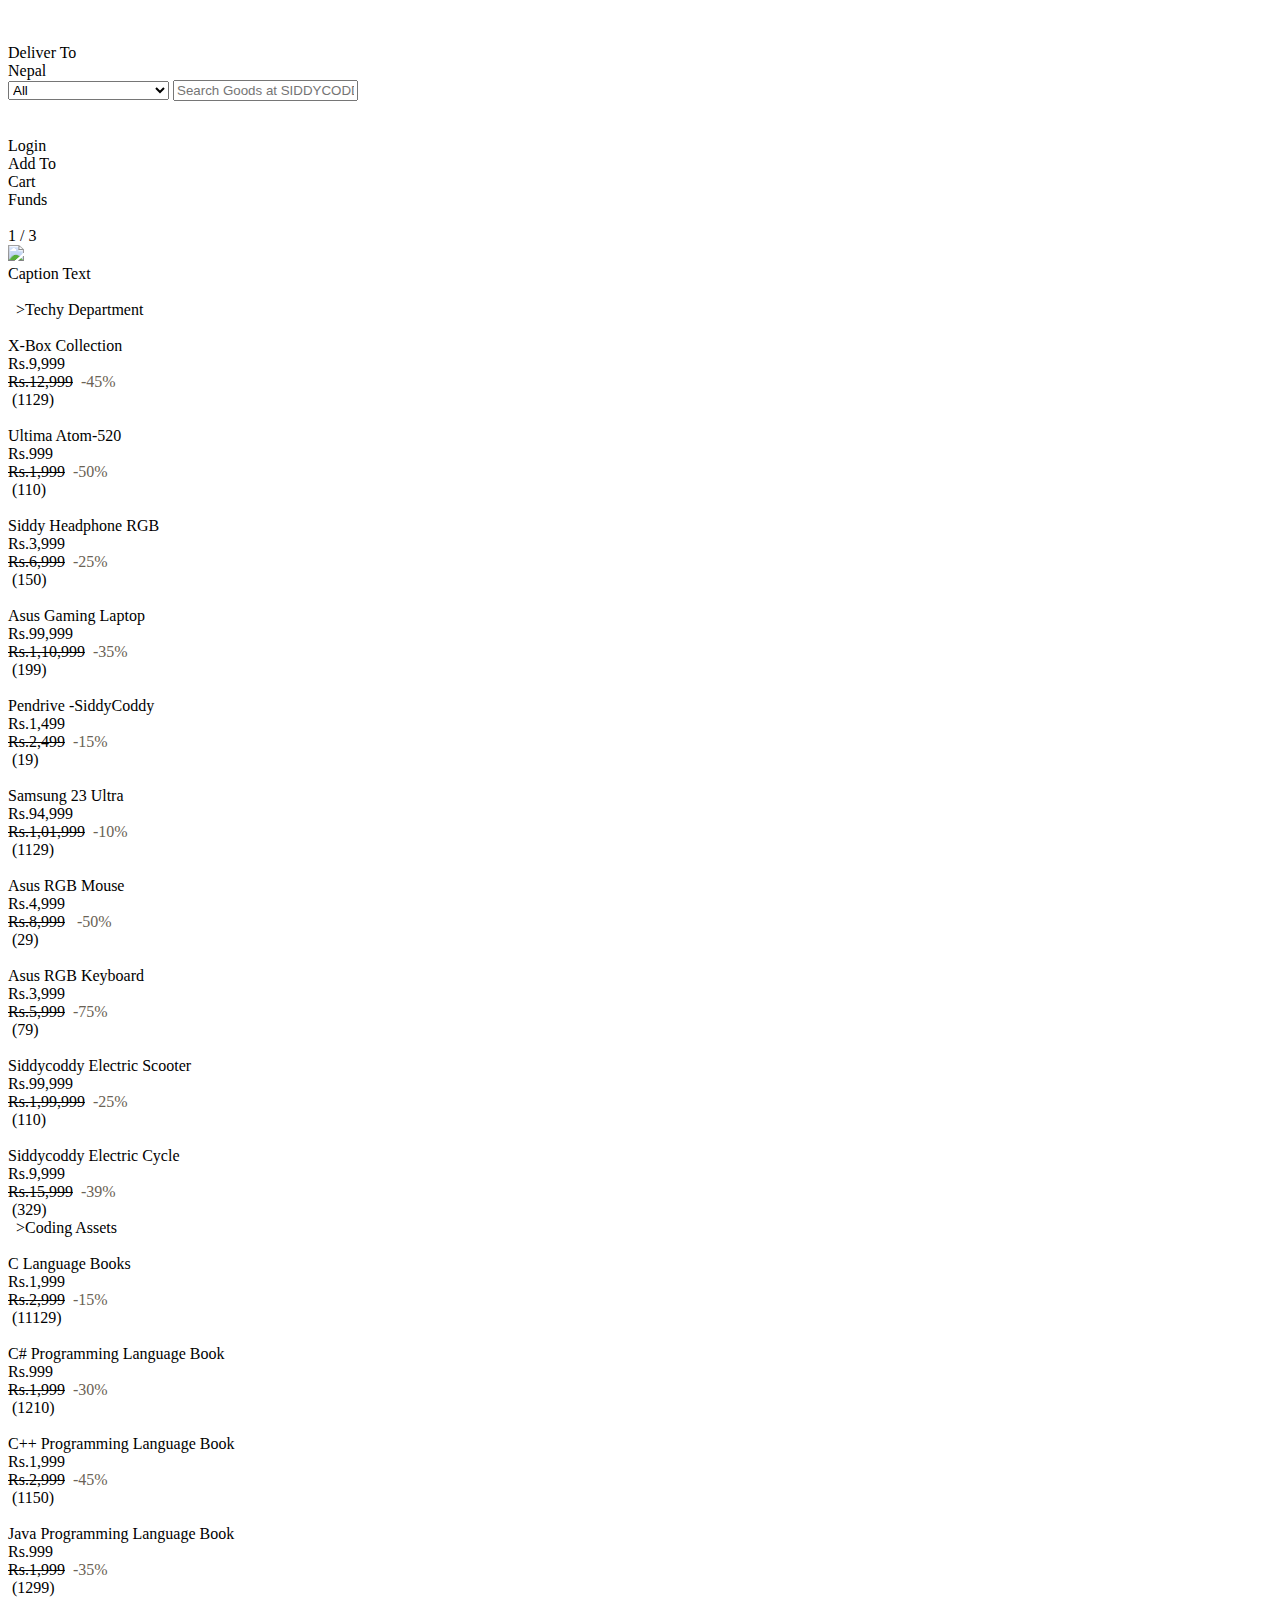
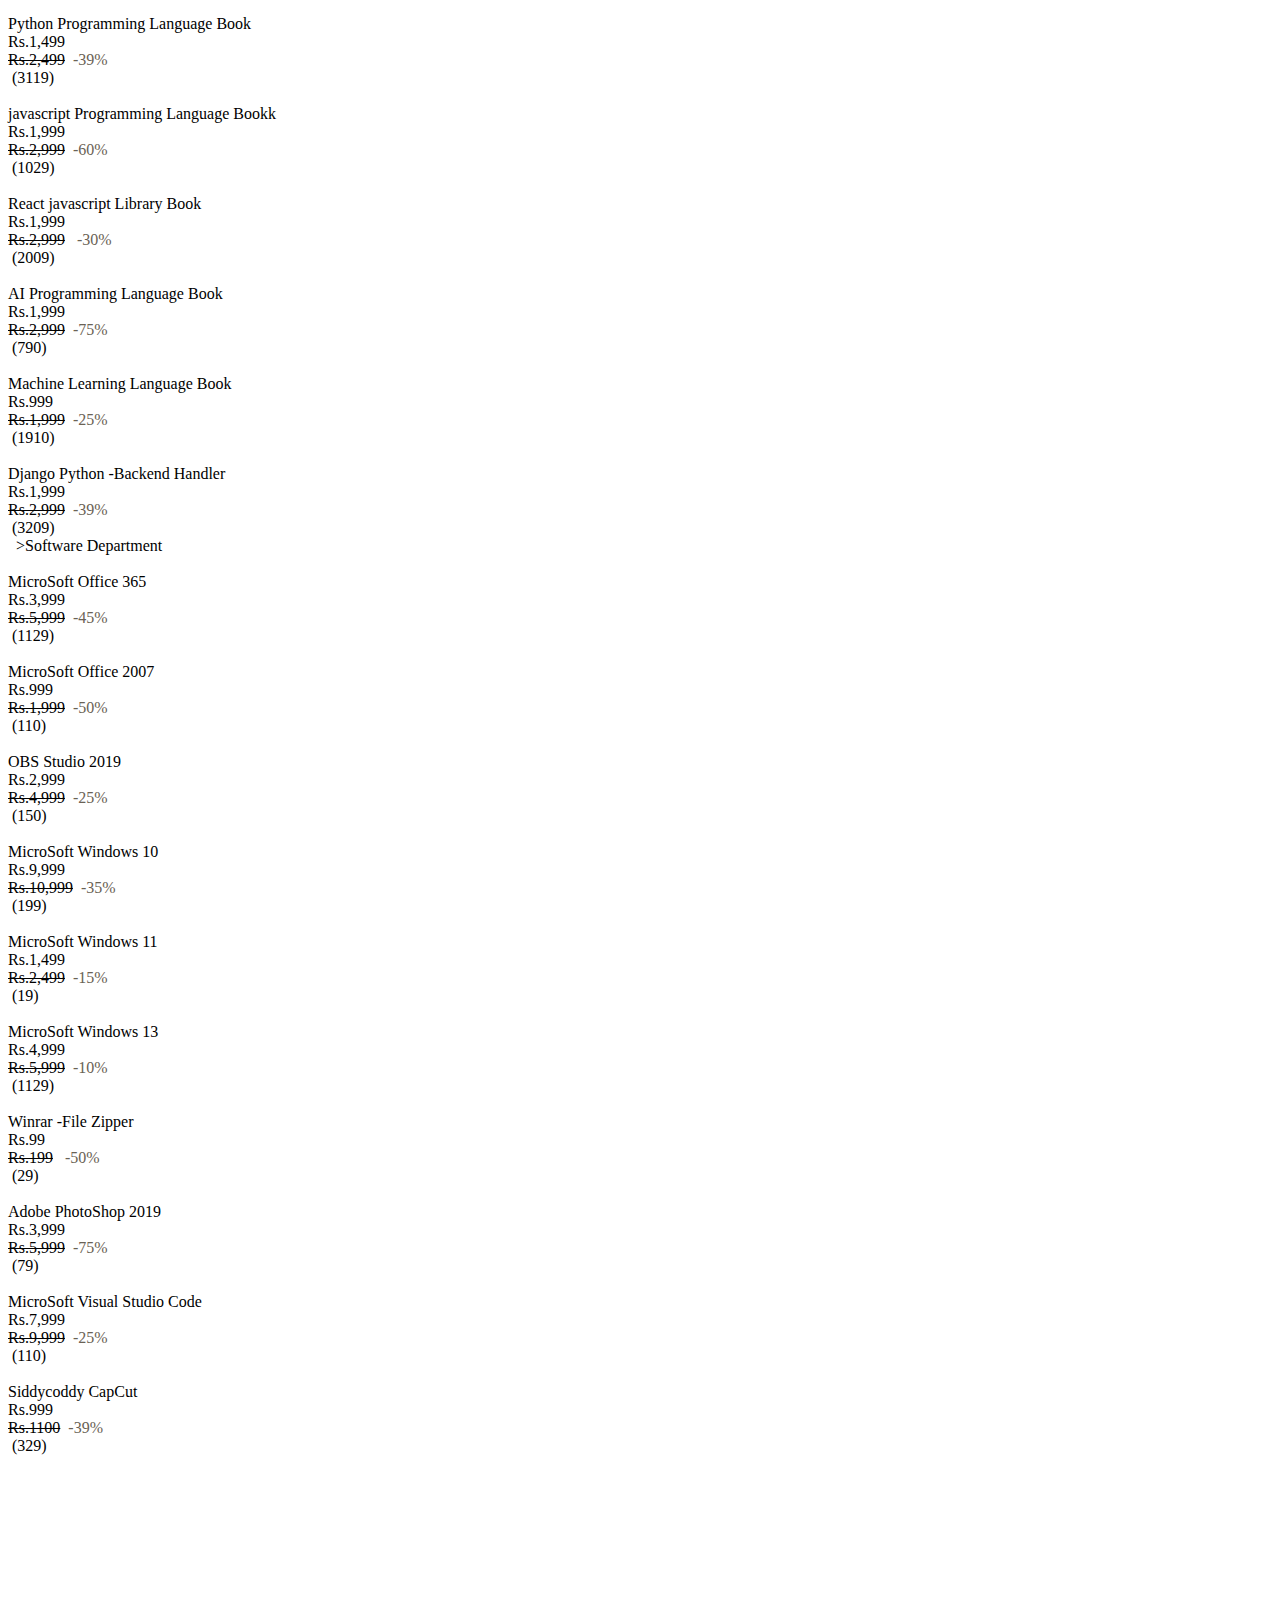
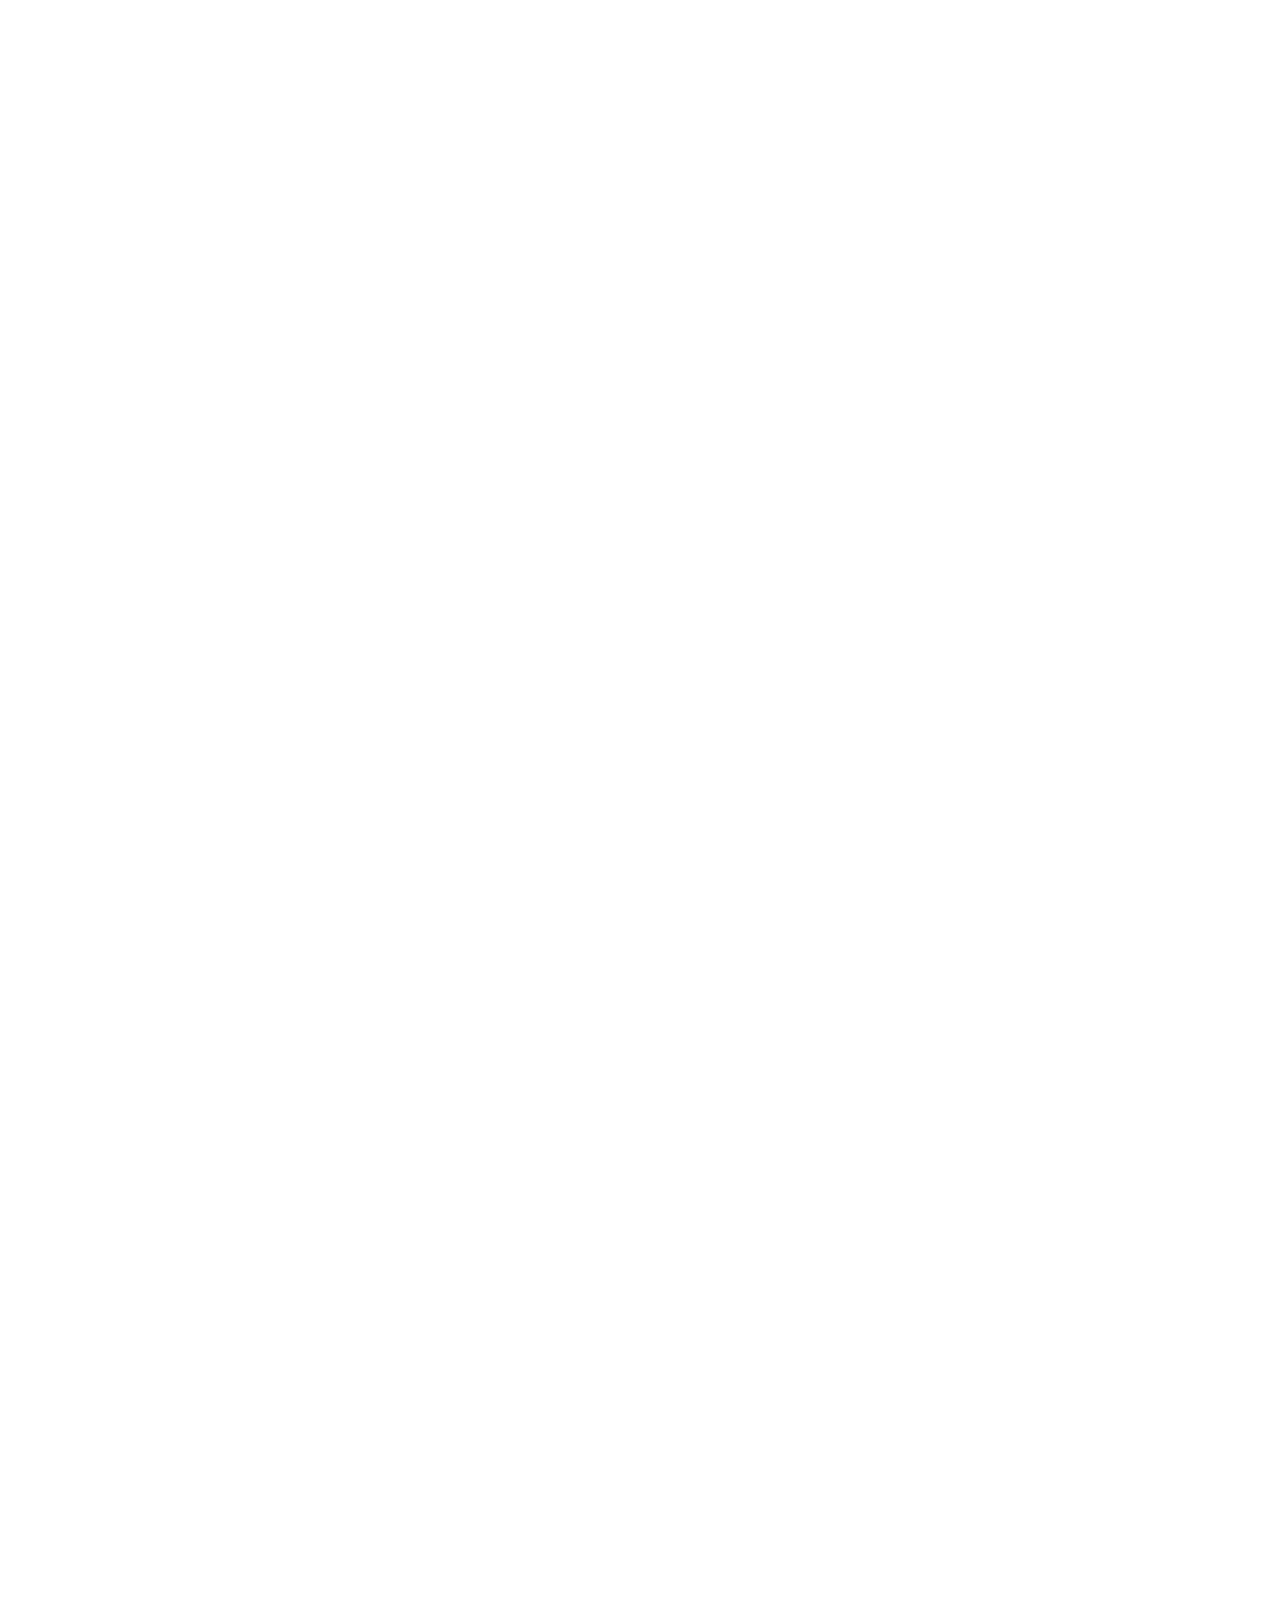
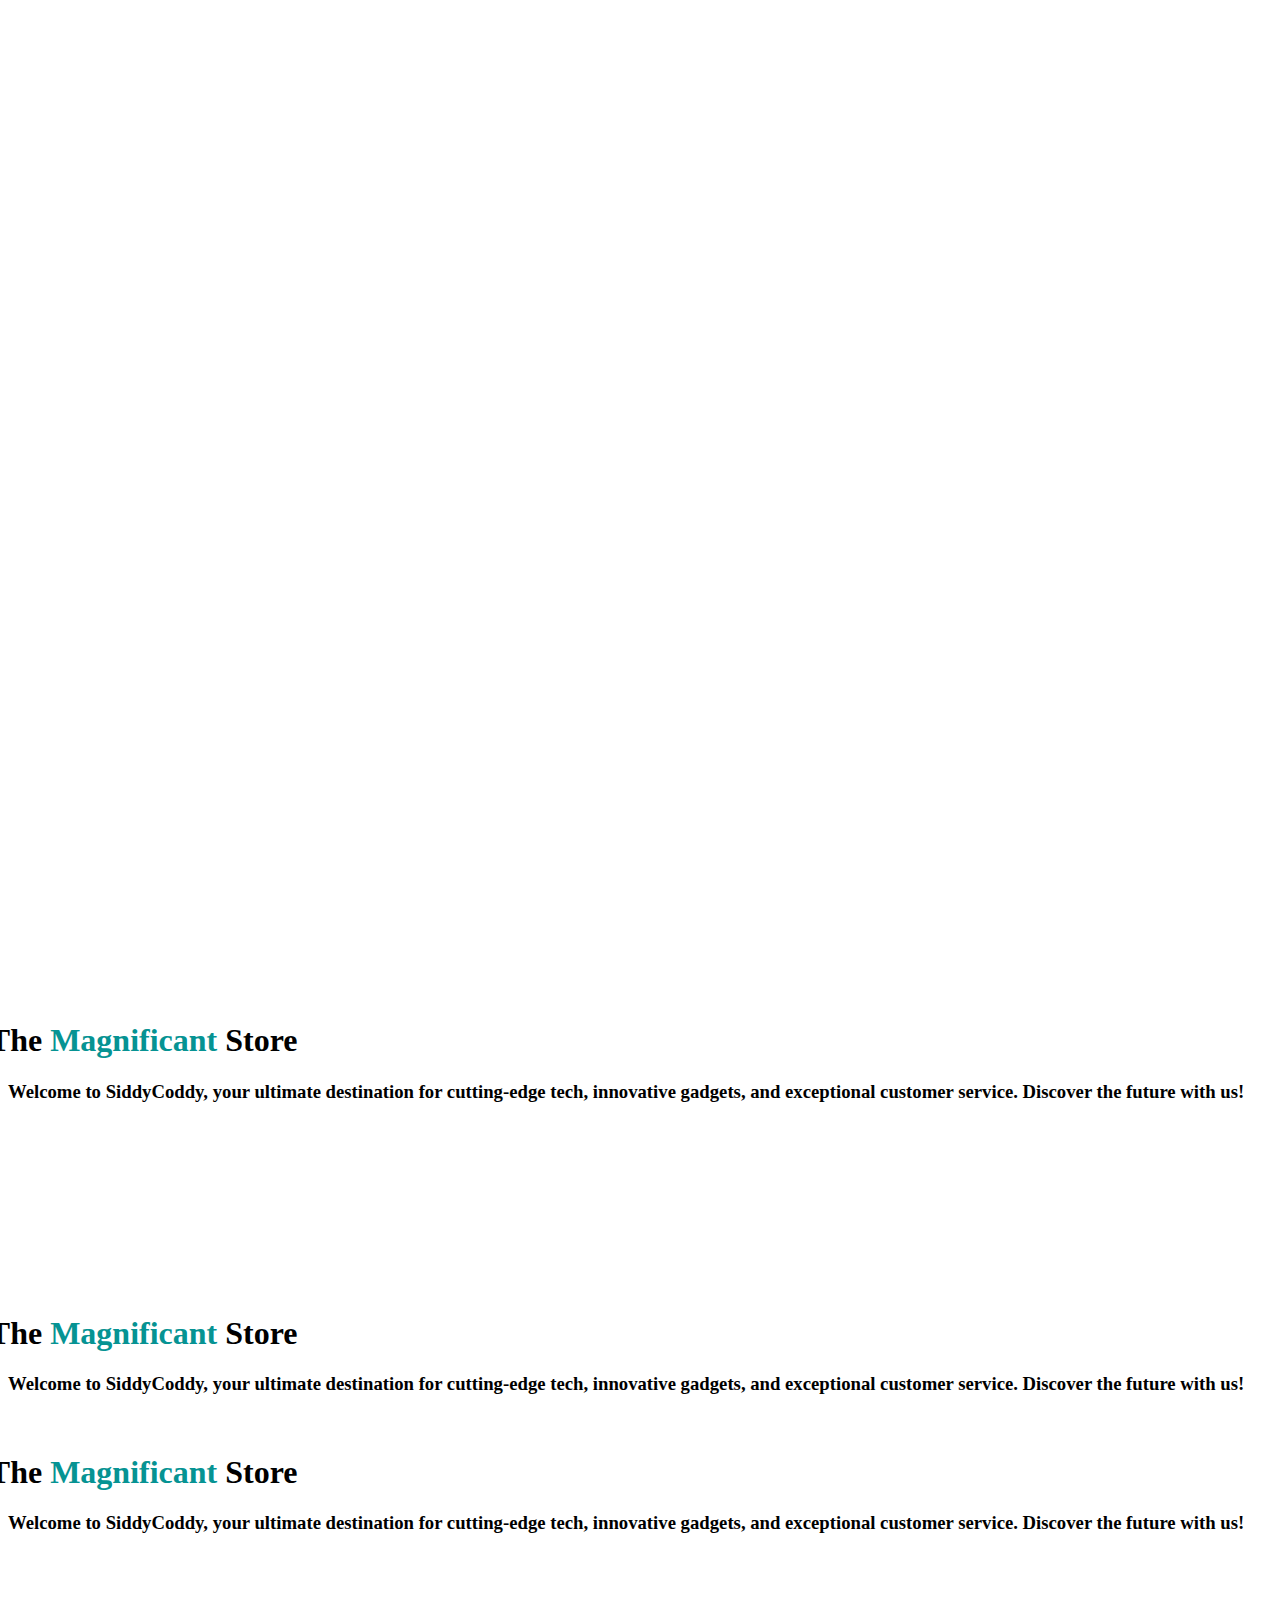
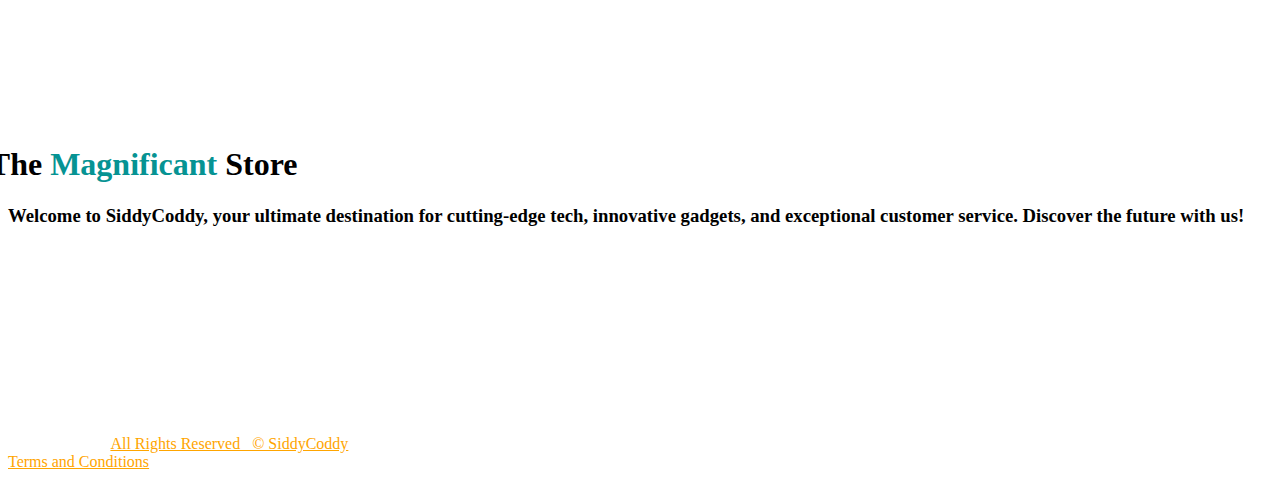
==== index.html @ 3bd6585f "Add files via upload" ====
<!DOCTYPE html>
<html lang="en">

<head>
    <meta charset="UTF-8">
    <meta name="viewport" content="width=device-width, initial-scale=1.0">
    <title>SiddyCoddy</title>
    <link rel="stylesheet" href="scripts/index.css">
    <link rel="stylesheet" href="scripts/utills.css">
    <link rel="stylesheet" href="scripts/index-resp.css">
    <link rel="stylesheet" href="scripts/slider.css">
</head>

<body>
    <header>
        <div class="right-header flex-box-row">
            <div class="logo"><img src="assets/logo-text-no-bg-cropped.png" alt width="160vw"></div>
            <div class="deliver-section flex-box-row">
                <div class="location-symbol ">
                    <img src="assets/location.png" alt width="35vw">
                </div>
                <div class="location-text flex-box-column">
                    <li>Deliver To</li>
                    <li>Nepal</li>
                </div>
            </div>
            <label for="search-for-goods flex-box">
                <select name="Techs" id="Techs">
                    <option value="All" class="first-option">All</option>
                    <option value="Smartphone">Smartphone</option>
                    <option value="Tablet">Tablet</option>
                    <option value="Ultrabook">Ultrabook</option>
                    <option value="Smartwatch">Smartwatch</option>
                    <option value="VR Headset">VR Headset</option>
                    <option value="Drone">Drone</option>
                    <option value="3D Printer">3D Printer</option>
                    <option value="Smart Speaker">Smart Speaker</option>
                    <option value="Gaming Console">Gaming Console</option>
                    <option value="Electric Scooter">Electric
                        Scooter</option>
                    <option value="Smart Glasses">Smart Glasses</option>
                    <option value="Fitness Tracker">Fitness Tracker</option>
                    <option value="E-Reader">E-Reader</option>
                    <option value="Wireless Earbuds">Wireless
                        Earbuds</option>
                    <option value="Home Security Camera">Home Security
                        Camera</option>
                    <option value="Smart Thermostat">Smart
                        Thermostat</option>
                    <option value="Bluetooth Tracker">Bluetooth
                        Tracker</option>
                    <option value="Portable Projector">Portable
                        Projector</option>
                    <option value="Robotic Vacuum">Robotic Vacuum</option>
                    <option value="Smart Light Bulb">Smart Light
                        Bulb</option>
                    <option value="Smartphone">Smartphone</option>
                    <option value="Tablet">Tablet</option>
                    <option value="Ultrabook">Ultrabook</option>
                    <option value="Smartwatch">Smartwatch</option>
                    <option value="VR Headset">VR Headset</option>
                    <option value="Drone">Drone</option>
                    <option value="3D Printer">3D Printer</option>
                    <option value="Smart Speaker">Smart Speaker</option>
                    <option value="Gaming Console">Gaming Console</option>
                    <option value="Electric Scooter">Electric
                        Scooter</option>
                    <option value="Smart Glasses">Smart Glasses</option>
                    <option value="Fitness Tracker">Fitness Tracker</option>
                    <option value="E-Reader">E-Reader</option>
                    <option value="Wireless Earbuds">Wireless
                        Earbuds</option>
                    <option value="Home Security Camera">Home Security
                        Camera</option>
                    <option value="Smart Thermostat">Smart
                        Thermostat</option>
                    <option value="Bluetooth Tracker">Bluetooth
                        Tracker</option>
                    <option value="Portable Projector">Portable
                        Projector</option>
                    <option value="Robotic Vacuum">Robotic Vacuum</option>
                    <option value="Smart Light Bulb">Smart Light
                        Bulb</option>
                    <option value="Smartphone">Smartphone</option>
                    <option value="Tablet">Tablet</option>
                    <option value="Ultrabook">Ultrabook</option>
                    <option value="Smartwatch">Smartwatch</option>
                    <option value="VR Headset">VR Headset</option>
                    <option value="Drone">Drone</option>
                    <option value="3D Printer">3D Printer</option>
                    <option value="Smart Speaker">Smart Speaker</option>
                    <option value="Gaming Console">Gaming Console</option>
                    <option value="Electric Scooter">Electric
                        Scooter</option>
                    <option value="Smart Glasses">Smart Glasses</option>
                    <option value="Fitness Tracker">Fitness Tracker</option>
                    <option value="E-Reader">E-Reader</option>
                    <option value="Wireless Earbuds">Wireless
                        Earbuds</option>
                    <option value="Home Security Camera">Home Security
                        Camera</option>
                    <option value="Smart Thermostat">Smart
                        Thermostat</option>
                    <option value="Bluetooth Tracker">Bluetooth
                        Tracker</option>
                    <option value="Portable Projector">Portable
                        Projector</option>
                    <option value="Robotic Vacuum">Robotic Vacuum</option>
                    <option value="Smart Light Bulb">Smart Light
                        Bulb</option>
                    <option value="Smartphone">Smartphone</option>
                    <option value="Tablet">Tablet</option>
                    <option value="Ultrabook">Ultrabook</option>
                    <option value="Smartwatch">Smartwatch</option>
                    <option value="VR Headset">VR Headset</option>
                    <option value="Drone">Drone</option>
                    <option value="3D Printer">3D Printer</option>
                    <option value="Smart Speaker">Smart Speaker</option>
                    <option value="Gaming Console">Gaming Console</option>
                    <option value="Electric Scooter">Electric
                        Scooter</option>
                    <option value="Smart Glasses">Smart Glasses</option>
                    <option value="Fitness Tracker">Fitness Tracker</option>
                    <option value="E-Reader">E-Reader</option>
                    <option value="Wireless Earbuds">Wireless
                        Earbuds</option>
                    <option value="Home Security Camera">Home Security
                        Camera</option>
                    <option value="Smart Thermostat">Smart
                        Thermostat</option>
                    <option value="Bluetooth Tracker">Bluetooth
                        Tracker</option>
                    <option value="Portable Projector">Portable
                        Projector</option>
                    <option value="Robotic Vacuum">Robotic Vacuum</option>
                    <option value="Smart Light Bulb">Smart Light
                        Bulb</option>
                </select>
                <input type="text" id="search-for-goods" name="search-for-goods"
                    placeholder="Search Goods at SIDDYCODDY">
            </label>
            <div class="search-engine-img-1">
                <img src="assets/lens.png" alt width="21.5vw">
            </div>
            <div class="search-engine-img-2">
                <img src="assets/search.png" alt width="30vw">
            </div>

        </div>
        <div class="left-header">
            <li class="flex-box-row" style="gap: 10px; margin-right: 1vw;"><img src="assets/user.png" alt
                    width="35vw">Login</li>
            <li class="flex-box-row" style="gap: 10px;"><img src="assets/carts.png" alt width="35vw">Add To <br>Cart
            </li>
            <li class="flex-box-row" style="gap: 10px; margin-right: 1vw; align-items: center;"><img
                    src="assets/funds.png" alt width="35vw">Funds</li>
        </div>
    </header>
    <nav>
        <div class="logo"><img src="assets/logo-no-bg.png" alt width="45vw"></div>
    </nav>
    <main>

        <div class="slideshow-container">

            <div class="mySlides fade">
                <div class="numbertext">1 / 3</div>
                <img src="assets/1st slides.gif" style="width:100%">
                <div class="text">Caption Text</div>
            </div>

            <div class="mySlides fade">
                <div class="numbertext">2 / 3</div>
                <img src="assets/2nd slides.gif" style="width:100%">
                <div class="text">Caption Two</div>
            </div>

            <div class="mySlides fade">
                <div class="numbertext">3 / 3</div>
                <img src="assets/3rd slides.gif" style="width:100%">
                <div class="text">Caption Three</div>
            </div>

        </div>
        <br>

        <div style="text-align:center">
            <span class="dot"></span>
            <span class="dot"></span>
            <span class="dot"></span>
        </div>
        <script>
            let slideIndex = 0;
            showSlides();

            function showSlides() {
                let i;
                let slides = document.getElementsByClassName("mySlides");
                let dots = document.getElementsByClassName("dot");
                for (i = 0; i < slides.length; i++) {
                    slides[i].style.display = "none";
                }
                slideIndex++;
                if (slideIndex > slides.length) { slideIndex = 1 }
                for (i = 0; i < dots.length; i++) {
                    dots[i].className = dots[i].className.replace(" active", "");
                }
                slides[slideIndex - 1].style.display = "block";
                dots[slideIndex - 1].className += " active";
                setTimeout(showSlides, 3000); // Change image every 2 seconds
            }
        </script>
        <!-- ---------------------------------------------------------------------------------------------------------------------------------------------------------- -->
        <div class="main-container">
            <span class="meta-data">&nbsp;&nbsp;>Techy
                Department&nbsp;&nbsp;&nbsp; </span>

            <div class="items-container flex-box">
                <a href="#" style="color: black; text-decoration: none;">
                    <div class="stock-items">
                        <div class="item-picture">
                            <img src="assets/xBox-collection .png" alt>
                        </div>
                        <div class="item-name">X-Box Collection</div>
                        <div class="item-depriciated-price">Rs.9,999</div>
                        <div class="item-price"><span
                                style="text-decoration-line: line-through;">Rs.12,999</span>&nbsp;&nbsp;<span
                                style="color:  rgb(106, 98, 85);">-45%</span></div>
                        <div class="item-rating flex-box" style="justify-content: left;"><img src="assets/rating.png"
                                alt> (1129)</div>
                    </div>
                </a>

                <a href="#" style="color: black; text-decoration: none;">
                    <div class="stock-items">
                        <div class="item-picture">
                            <img src="assets/ultima-airbuds.png" alt>
                        </div>
                        <div class="item-name">Ultima Atom-520</div>
                        <div class="item-depriciated-price">Rs.999</div>
                        <div class="item-price"><span
                                style="text-decoration-line: line-through;">Rs.1,999</span>&nbsp;&nbsp;<span
                                style="color:  rgb(106, 98, 85);">-50%</span></div>
                        <div class="item-rating flex-box" style="justify-content: left;"><img src="assets/rating.png"
                                alt> (110)</div>
                    </div>
                </a>

                <a href="#" style="color: black; text-decoration: none;">
                    <div class="stock-items">
                        <div class="item-picture">
                            <img src="assets/headhset.png" alt>
                        </div>
                        <div class="item-name">Siddy Headphone RGB</div>
                        <div class="item-depriciated-price">Rs.3,999</div>
                        <div class="item-price"><span
                                style="text-decoration-line: line-through;">Rs.6,999</span>&nbsp;&nbsp;<span
                                style="color:  rgb(106, 98, 85);">-25%</span></div>
                        <div class="item-rating flex-box" style="justify-content: left;"><img src="assets/rating.png"
                                alt> (150)</div>
                    </div>
                </a>
                <a href="#" style="color: black; text-decoration: none;">
                    <div class="stock-items">
                        <div class="item-picture">
                            <img src="assets/gaming-laptop.jpg" alt>
                        </div>
                        <div class="item-name">Asus Gaming Laptop</div>
                        <div class="item-depriciated-price">Rs.99,999</div>
                        <div class="item-price"><span
                                style="text-decoration-line: line-through;">Rs.1,10,999</span>&nbsp;&nbsp;<span
                                style="color:  rgb(106, 98, 85);">-35%</span></div>
                        <div class="item-rating flex-box" style="justify-content: left;"><img src="assets/rating.png"
                                alt> (199)</div>
                    </div>
                </a>
                <a href="#" style="color: black; text-decoration: none;">
                    <div class="stock-items">
                        <div class="item-picture">
                            <img src="assets/bunched-pendrive.jpg" alt>
                        </div>
                        <div class="item-name">Pendrive -SiddyCoddy</div>
                        <div class="item-depriciated-price">Rs.1,499</div>
                        <div class="item-price"><span
                                style="text-decoration-line: line-through;">Rs.2,499</span>&nbsp;&nbsp;<span
                                style="color:  rgb(106, 98, 85);">-15%</span></div>
                        <div class="item-rating flex-box" style="justify-content: left;"><img src="assets/rating.png"
                                alt> (19)</div>
                    </div>
                </a>
                <a href="#" style="color: black; text-decoration: none;">
                    <div class="stock-items">
                        <div class="item-picture">
                            <img src="assets/samsung21ultra.jpg" alt>
                        </div>
                        <div class="item-name">Samsung 23 Ultra</div>
                        <div class="item-depriciated-price">Rs.94,999</div>
                        <div class="item-price"><span
                                style="text-decoration-line: line-through;">Rs.1,01,999</span>&nbsp;&nbsp;<span
                                style="color:  rgb(106, 98, 85);">-10%</span></div>
                        <div class="item-rating flex-box" style="justify-content: left;"><img src="assets/rating.png"
                                alt> (1129)</div>
                    </div>
                </a>
                <a href="#" style="color: black; text-decoration: none;">
                    <div class="stock-items">
                        <div class="item-picture">
                            <img src="assets/rgb-mouse.jpg" alt>
                        </div>
                        <div class="item-name">Asus RGB Mouse</div>
                        <div class="item-depriciated-price">Rs.4,999</div>
                        <div class="item-price"><span
                                style="text-decoration-line: line-through;">Rs.8,999</span>&nbsp;&nbsp;<span
                                style="color:  rgb(106, 98, 85);">
                                -50%</span></div>
                        <div class="item-rating flex-box" style="justify-content: left;"><img src="assets/rating.png"
                                alt> (29)</div>
                    </div>
                </a>

                <a href="#" style="color: black; text-decoration: none;">
                    <div class="stock-items">
                        <div class="item-picture">
                            <img src="assets/rgb-keyboard.jpg" alt>
                        </div>
                        <div class="item-name">Asus RGB Keyboard</div>
                        <div class="item-depriciated-price">Rs.3,999</div>
                        <div class="item-price"><span
                                style="text-decoration-line: line-through;">Rs.5,999</span>&nbsp;&nbsp;<span
                                style="color:  rgb(106, 98, 85);">-75%</span></div>
                        <div class="item-rating flex-box" style="justify-content: left;"><img src="assets/rating.png"
                                alt> (79)</div>
                    </div>
                </a>

                <a href="#" style="color: black; text-decoration: none;">
                    <div class="stock-items">
                        <div class="item-picture">
                            <img src="assets/electric-scooter.jpg" alt>
                        </div>
                        <div class="item-name">Siddycoddy Electric
                            Scooter</div>
                        <div class="item-depriciated-price">Rs.99,999</div>
                        <div class="item-price"><span
                                style="text-decoration-line: line-through;">Rs.1,99,999</span>&nbsp;&nbsp;<span
                                style="color:  rgb(106, 98, 85);">-25%</span></div>
                        <div class="item-rating flex-box" style="justify-content: left;"><img src="assets/rating.png"
                                alt> (110)</div>
                    </div>
                </a>

                <a href="#" style="color: black; text-decoration: none;">
                    <div class="stock-items">
                        <div class="item-picture">
                            <img src="assets/electric-cycle.jpg" alt>
                        </div>
                        <div class="item-name">Siddycoddy Electric
                            Cycle</div>
                        <div class="item-depriciated-price">Rs.9,999</div>
                        <div class="item-price"><span
                                style="text-decoration-line: line-through;">Rs.15,999</span>&nbsp;&nbsp;<span
                                style="color:  rgb(106, 98, 85);">-39%</span></div>
                        <div class="item-rating flex-box" style="justify-content: left;"><img src="assets/rating.png"
                                alt> (329)</div>
                    </div>
                </a>

            </div>
        </div>

        <!-- ---------------------------------------------------------------------------------------------------------------------------------------------------------- -->
        <div class="main-container">
            <span class="meta-data">&nbsp;&nbsp;>Coding
                Assets&nbsp;&nbsp;&nbsp; </span>

            <div class="items-container flex-box">
                <a href="#" style="color: black; text-decoration: none;">
                    <div class="stock-items">
                        <div class="item-picture">
                            <img src="assets/C-Language-Book.jpg" alt>
                        </div>
                        <div class="item-name">C Language Books</div>
                        <div class="item-depriciated-price">Rs.1,999</div>
                        <div class="item-price"><span
                                style="text-decoration-line: line-through;">Rs.2,999</span>&nbsp;&nbsp;<span
                                style="color:  rgb(106, 98, 85);">-15%</span></div>
                        <div class="item-rating flex-box" style="justify-content: left;"><img src="assets/rating.png"
                                alt> (11129)</div>
                    </div>
                </a>

                <a href="#" style="color: black; text-decoration: none;">
                    <div class="stock-items">
                        <div class="item-picture">
                            <img src="assets/csharp.jpg" alt>
                        </div>
                        <div class="item-name">C# Programming Language
                            Book</div>
                        <div class="item-depriciated-price">Rs.999</div>
                        <div class="item-price"><span
                                style="text-decoration-line: line-through;">Rs.1,999</span>&nbsp;&nbsp;<span
                                style="color:  rgb(106, 98, 85);">-30%</span></div>
                        <div class="item-rating flex-box" style="justify-content: left;"><img src="assets/rating.png"
                                alt> (1210)</div>
                    </div>
                </a>

                <a href="#" style="color: black; text-decoration: none;">
                    <div class="stock-items">
                        <div class="item-picture">
                            <img src="assets/C++ Book.jpg" alt>
                        </div>
                        <div class="item-name">C++ Programming Language
                            Book</div>
                        <div class="item-depriciated-price">Rs.1,999</div>
                        <div class="item-price"><span
                                style="text-decoration-line: line-through;">Rs.2,999</span>&nbsp;&nbsp;<span
                                style="color:  rgb(106, 98, 85);">-45%</span></div>
                        <div class="item-rating flex-box" style="justify-content: left;"><img src="assets/rating.png"
                                alt> (1150)</div>
                    </div>
                </a>
                <a href="#" style="color: black; text-decoration: none;">
                    <div class="stock-items">
                        <div class="item-picture">
                            <img src="assets/Java Book.png" alt>
                        </div>
                        <div class="item-name">Java Programming Language
                            Book</div>
                        <div class="item-depriciated-price">Rs.999</div>
                        <div class="item-price"><span
                                style="text-decoration-line: line-through;">Rs.1,999</span>&nbsp;&nbsp;<span
                                style="color:  rgb(106, 98, 85);">-35%</span></div>
                        <div class="item-rating flex-box" style="justify-content: left;"><img src="assets/rating.png"
                                alt> (1299)</div>
                    </div>
                </a>
                <a href="#" style="color: black; text-decoration: none;">
                    <div class="stock-items">
                        <div class="item-picture">
                            <img src="assets/python-book.jpg" alt>
                        </div>
                        <div class="item-name">Python Programming Language
                            Book</div>
                        <div class="item-depriciated-price">Rs.1,499</div>
                        <div class="item-price"><span
                                style="text-decoration-line: line-through;">Rs.2,499</span>&nbsp;&nbsp;<span
                                style="color:  rgb(106, 98, 85);">-39%</span></div>
                        <div class="item-rating flex-box" style="justify-content: left;"><img src="assets/rating.png"
                                alt> (3119)</div>
                    </div>
                </a>
                <a href="#" style="color: black; text-decoration: none;">
                    <div class="stock-items">
                        <div class="item-picture">
                            <img src="assets/javascript book.jpg" alt>
                        </div>
                        <div class="item-name">javascript Programming
                            Language Bookk</div>
                        <div class="item-depriciated-price">Rs.1,999</div>
                        <div class="item-price"><span
                                style="text-decoration-line: line-through;">Rs.2,999</span>&nbsp;&nbsp;<span
                                style="color:  rgb(106, 98, 85);">-60%</span></div>
                        <div class="item-rating flex-box" style="justify-content: left;"><img src="assets/rating.png"
                                alt> (1029)</div>
                    </div>
                </a>
                <a href="#" style="color: black; text-decoration: none;">
                    <div class="stock-items">
                        <div class="item-picture">
                            <img src="assets/react-typescript-bookpng.png" alt>
                        </div>
                        <div class="item-name">React javascript Library
                            Book</div>
                        <div class="item-depriciated-price">Rs.1,999</div>
                        <div class="item-price"><span
                                style="text-decoration-line: line-through;">Rs.2,999</span>&nbsp;&nbsp;<span
                                style="color:  rgb(106, 98, 85);">
                                -30%</span></div>
                        <div class="item-rating flex-box" style="justify-content: left;"><img src="assets/rating.png"
                                alt> (2009)</div>
                    </div>
                </a>

                <a href="#" style="color: black; text-decoration: none;">
                    <div class="stock-items">
                        <div class="item-picture">
                            <img src="assets/AI-Book.png" alt>
                        </div>
                        <div class="item-name">AI Programming Language
                            Book</div>
                        <div class="item-depriciated-price">Rs.1,999</div>
                        <div class="item-price"><span
                                style="text-decoration-line: line-through;">Rs.2,999</span>&nbsp;&nbsp;<span
                                style="color:  rgb(106, 98, 85);">-75%</span></div>
                        <div class="item-rating flex-box" style="justify-content: left;"><img src="assets/rating.png"
                                alt> (790)</div>
                    </div>
                </a>

                <a href="#" style="color: black; text-decoration: none;">
                    <div class="stock-items">
                        <div class="item-picture">
                            <img src="assets/Machine-Learning-Book.png" alt>
                        </div>
                        <div class="item-name">Machine Learning Language
                            Book</div>
                        <div class="item-depriciated-price">Rs.999</div>
                        <div class="item-price"><span
                                style="text-decoration-line: line-through;">Rs.1,999</span>&nbsp;&nbsp;<span
                                style="color:  rgb(106, 98, 85);">-25%</span></div>
                        <div class="item-rating flex-box" style="justify-content: left;"><img src="assets/rating.png"
                                alt> (1910)</div>
                    </div>
                </a>

                <a href="#" style="color: black; text-decoration: none;">
                    <div class="stock-items">
                        <div class="item-picture">
                            <img src="assets/django book.png" alt>
                        </div>
                        <div class="item-name">Django Python -Backend
                            Handler</div>
                        <div class="item-depriciated-price">Rs.1,999</div>
                        <div class="item-price"><span
                                style="text-decoration-line: line-through;">Rs.2,999</span>&nbsp;&nbsp;<span
                                style="color:  rgb(106, 98, 85);">-39%</span></div>
                        <div class="item-rating flex-box" style="justify-content: left;"><img src="assets/rating.png"
                                alt> (3209)</div>
                    </div>
                </a>

            </div>
        </div>

        <!-- ---------------------------------------------------------------------------------------------------------------------------------------------------------- -->
        <div class="main-container">
            <span class="meta-data">&nbsp;&nbsp;>Software
                Department&nbsp;&nbsp;&nbsp; </span>

            <div class="items-container flex-box">
                <a href="#" style="color: black; text-decoration: none;">
                    <div class="stock-items">
                        <div class="item-picture">
                            <img src="assets/office-software.png" alt>
                        </div>
                        <div class="item-name">MicroSoft Office 365</div>
                        <div class="item-depriciated-price">Rs.3,999</div>
                        <div class="item-price"><span
                                style="text-decoration-line: line-through;">Rs.5,999</span>&nbsp;&nbsp;<span
                                style="color:  rgb(106, 98, 85);">-45%</span></div>
                        <div class="item-rating flex-box" style="justify-content: left;"><img src="assets/rating.png"
                                alt> (1129)</div>
                    </div>
                </a>

                <a href="#" style="color: black; text-decoration: none;">
                    <div class="stock-items">
                        <div class="item-picture">
                            <img src="assets/ms-office-2007.jpg" alt>
                        </div>
                        <div class="item-name">MicroSoft Office 2007</div>
                        <div class="item-depriciated-price">Rs.999</div>
                        <div class="item-price"><span
                                style="text-decoration-line: line-through;">Rs.1,999</span>&nbsp;&nbsp;<span
                                style="color:  rgb(106, 98, 85);">-50%</span></div>
                        <div class="item-rating flex-box" style="justify-content: left;"><img src="assets/rating.png"
                                alt> (110)</div>
                    </div>
                </a>

                <a href="#" style="color: black; text-decoration: none;">
                    <div class="stock-items">
                        <div class="item-picture">
                            <img src="assets/obs-studio-guide-book.jpg" alt>
                        </div>
                        <div class="item-name">OBS Studio 2019</div>
                        <div class="item-depriciated-price">Rs.2,999</div>
                        <div class="item-price"><span
                                style="text-decoration-line: line-through;">Rs.4,999</span>&nbsp;&nbsp;<span
                                style="color:  rgb(106, 98, 85);">-25%</span></div>
                        <div class="item-rating flex-box" style="justify-content: left;"><img src="assets/rating.png"
                                alt> (150)</div>
                    </div>
                </a>
                <a href="#" style="color: black; text-decoration: none;">
                    <div class="stock-items">
                        <div class="item-picture">
                            <img src="assets/win10.png" alt>
                        </div>
                        <div class="item-name">MicroSoft Windows 10</div>
                        <div class="item-depriciated-price">Rs.9,999</div>
                        <div class="item-price"><span
                                style="text-decoration-line: line-through;">Rs.10,999</span>&nbsp;&nbsp;<span
                                style="color:  rgb(106, 98, 85);">-35%</span></div>
                        <div class="item-rating flex-box" style="justify-content: left;"><img src="assets/rating.png"
                                alt> (199)</div>
                    </div>
                </a>
                <a href="#" style="color: black; text-decoration: none;">
                    <div class="stock-items">
                        <div class="item-picture">
                            <img src="assets/win11.jpg" alt>
                        </div>
                        <div class="item-name">MicroSoft Windows 11</div>
                        <div class="item-depriciated-price">Rs.1,499</div>
                        <div class="item-price"><span
                                style="text-decoration-line: line-through;">Rs.2,499</span>&nbsp;&nbsp;<span
                                style="color:  rgb(106, 98, 85);">-15%</span></div>
                        <div class="item-rating flex-box" style="justify-content: left;"><img src="assets/rating.png"
                                alt> (19)</div>
                    </div>
                </a>
                <a href="#" style="color: black; text-decoration: none;">
                    <div class="stock-items">
                        <div class="item-picture">
                            <img src="assets/win12.jpg" alt>
                        </div>
                        <div class="item-name">MicroSoft Windows 13</div>
                        <div class="item-depriciated-price">Rs.4,999</div>
                        <div class="item-price"><span
                                style="text-decoration-line: line-through;">Rs.5,999</span>&nbsp;&nbsp;<span
                                style="color:  rgb(106, 98, 85);">-10%</span></div>
                        <div class="item-rating flex-box" style="justify-content: left;"><img src="assets/rating.png"
                                alt> (1129)</div>
                    </div>
                </a>
                <a href="#" style="color: black; text-decoration: none;">
                    <div class="stock-items">
                        <div class="item-picture">
                            <img src="assets/winrar-book.jpg" alt>
                        </div>
                        <div class="item-name">Winrar -File Zipper</div>
                        <div class="item-depriciated-price">Rs.99</div>
                        <div class="item-price"><span
                                style="text-decoration-line: line-through;">Rs.199</span>&nbsp;&nbsp;<span
                                style="color:  rgb(106, 98, 85);">
                                -50%</span></div>
                        <div class="item-rating flex-box" style="justify-content: left;"><img src="assets/rating.png"
                                alt> (29)</div>
                    </div>
                </a>

                <a href="#" style="color: black; text-decoration: none;">
                    <div class="stock-items">
                        <div class="item-picture">
                            <img src="assets/adobe-photoshop-book.jpg" alt>
                        </div>
                        <div class="item-name">Adobe PhotoShop 2019 </div>
                        <div class="item-depriciated-price">Rs.3,999</div>
                        <div class="item-price"><span
                                style="text-decoration-line: line-through;">Rs.5,999</span>&nbsp;&nbsp;<span
                                style="color:  rgb(106, 98, 85);">-75%</span></div>
                        <div class="item-rating flex-box" style="justify-content: left;"><img src="assets/rating.png"
                                alt> (79)</div>
                    </div>
                </a>

                <a href="#" style="color: black; text-decoration: none;">
                    <div class="stock-items">
                        <div class="item-picture">
                            <img src="assets/visual studio oldest.jpg" alt>
                        </div>
                        <div class="item-name">MicroSoft Visual Studio
                            Code</div>
                        <div class="item-depriciated-price">Rs.7,999</div>
                        <div class="item-price"><span
                                style="text-decoration-line: line-through;">Rs.9,999</span>&nbsp;&nbsp;<span
                                style="color:  rgb(106, 98, 85);">-25%</span></div>
                        <div class="item-rating flex-box" style="justify-content: left;"><img src="assets/rating.png"
                                alt> (110)</div>
                    </div>
                </a>

                <a href="#" style="color: black; text-decoration: none;">
                    <div class="stock-items">
                        <div class="item-picture">
                            <img src="assets/capcut-book.jpg" alt>
                        </div>
                        <div class="item-name">Siddycoddy CapCut</div>
                        <div class="item-depriciated-price">Rs.999</div>
                        <div class="item-price"><span
                                style="text-decoration-line: line-through;">Rs.1100</span>&nbsp;&nbsp;<span
                                style="color:  rgb(106, 98, 85);">-39%</span></div>
                        <div class="item-rating flex-box" style="justify-content: left;"><img src="assets/rating.png"
                                alt> (329)</div>
                    </div>
                </a>

            </div>
        </div>

<!-- <div class="vertical-animation" style="position: absolute;">
    <img src="assets/vertical-animated-line.png" alt="" width="100vw">
</div>

<div class="vertical-animation" style="position: absolute; left: 90vw;">
    <br><br><br><br><br><br><br><br><br><br><br><br><br><br><br><br><br><br><br><br><br>
    <img src="assets/vertical-animated-line.png" alt="" width="100vw">
</div>
<div class="vertical-animation" style="position: absolute;">
    <br><br><br><br><br><br><br><br><br><br><br><br><br><br><br><br><br><br><br><br><br><br><br><br><br><br><br><br><br><br><br><br><br><br><br><br><br><br><br><br><br><br><br>
    <img src="assets/vertical-animated-line.png" alt="" width="100vw">
</div>
<div class="vertical-animation" style="position: absolute; left: 90vw;">
    <br><br><br><br><br><br><br><br><br><br><br><br><br><br><br><br><br><br><br><br><br><br><br><br><br><br><br><br><br><br><br><br><br><br><br><br><br><br><br><br><br><br><br><br><br><br><br><br><br><br><br><br><br><br><br><br><br><br><br><br><br><br><br><br>
    <img src="assets/vertical-animated-line.png" alt="" width="100vw">
</div> -->

<div class="arrow-image" style="left: 5vw;">
    <img src="assets/arrow-symbol.png" alt="">
</div>
<div class="arrow-image" style="left: 83vw;">
    <br><br><br><br><br><br><br><br><br><br><br><br><br><br><br><br><br><br><br><br><br><br><br>
    <img src="assets/arrow-symbol.png" alt="">
</div>
<div class="arrow-image" style="left: 8vw;">
    <br><br><br><br><br><br><br><br><br><br><br><br><br><br><br><br><br><br><br><br><br><br><br><br>
    <br><br><br><br><br><br><br><br><br><br><br><br><br><br><br><br><br><br><br><br><br>
    <img src="assets/arrow-symbol.png" alt="" style="transform: rotate(300deg);">
</div>
<div class="arrow-image" style="left: 83vw;">
    <br><br><br><br><br><br><br><br><br><br><br><br><br><br><br><br><br><br><br><br><br><br><br>
    <br><br><br><br><br><br><br><br><br><br><br><br><br><br><br><br><br><br><br><br><br><br><br>
    <br><br><br><br><br><br><br><br><br><br><br><br><br><br><br><br><br><br><br><br><br><br><br>
    <img src="assets/arrow-symbol.png" alt="">
</div>


<div class="footer-above-animated-section flex-box-row" style="column-gap: 10vw; margin-top: 4vh; margin-bottom: 4vh;">

    <div class="animated-section-item-column1 flex-box-column" style="row-gap: 2vw;">

        <div class="item flex-box-column" style="position: relative; left: 6vw; top: 1.5vw;"><video src="assets/Siddy Coddy-1st..mp4" muted autoplay loop ></video></div>
        <div class="item flex-box">
            <div class="item text-design flex-box-column">
                <img src="assets/underline-text-orange.png" alt="" style="position: relative; top: 3.4vw; right: 3vw; z-index: -1;">
                <h1 style="z-index: 10; position: relative; right: 1.5vw;">The&nbsp;<span style="color: rgb(6, 147, 147);">Magnificant</span>&nbsp;Store</h1>
                <h3>Welcome to SiddyCoddy, your ultimate destination for cutting-edge tech, innovative gadgets, and exceptional customer service. Discover the future with us!</h3>
            </div>
    
        </div>

        <div class="item flex-box" style="position: relative; left: 6vw; top: 1.5vw;"><video src="assets/Siddy Coddy-1st..mp4" muted autoplay loop ></video></div>

        <div class="item flex-box-column">
            <div class="item text-design flex-box-column">
                <img src="assets/underline-text-orange.png" alt="" style="position: relative; top: 3.4vw; right: 3vw; z-index: -1;">
                <h1 style="z-index: 10; position: relative; right: 1.5vw;">The&nbsp;<span style="color: rgb(6, 147, 147);">Magnificant</span>&nbsp;Store</h1>
                <h3>Welcome to SiddyCoddy, your ultimate destination for cutting-edge tech, innovative gadgets, and exceptional customer service. Discover the future with us!</h3>
            </div>
    
        </div>
    </div>
    


    <div class="animated-section-item-column2 flex-box-column" style="row-gap: 2vw;">
        
        <div class="item text-design flex-box-column">
            <img src="assets/underline-text-orange.png" alt="" style="position: relative; top: 3.4vw; right: 3vw; z-index: -1;">
            <h1 style="z-index: 10; position: relative; right: 1.5vw;">The&nbsp;<span style="color: rgb(6, 147, 147);">Magnificant</span>&nbsp;Store</h1>
            <h3>Welcome to SiddyCoddy, your ultimate destination for cutting-edge tech, innovative gadgets, and exceptional customer service. Discover the future with us!</h3>
        </div>

        <div class="item flex-box" style="position: relative; right: 6vw; bottom: 1.5vw;"><video src="assets/Siddy Coddy-1st..mp4" muted autoplay loop ></video></div>

        <div class="item flex-box-column">
            <div class="item text-design flex-box-column">
                <img src="assets/underline-text-orange.png" alt="" style="position: relative; top: 3.4vw; right: 3vw; z-index: -1;">
                <h1 style="z-index: 10; position: relative; right: 1.5vw;">The&nbsp;<span style="color: rgb(6, 147, 147);">Magnificant</span>&nbsp;Store</h1>
                <h3>Welcome to SiddyCoddy, your ultimate destination for cutting-edge tech, innovative gadgets, and exceptional customer service. Discover the future with us!</h3>
            </div>
    
        </div>
        <div class="item flex-box" style="position: relative; right: 6vw; bottom: 1.5vw;"><video src="assets/Siddy Coddy-1st..mp4" muted autoplay loop ></video></div>
    </div>


</div>

        
    </main>
    <footer class="flex-box" style="justify-content: space-between;">
        <a href="#" class="a-clear" style="color: orange;">
            <li style="list-style: none; margin-left: 8vw; cursor: pointer;">All
                Rights
                Reserved&nbsp;&nbsp;&nbsp;&copy;&nbsp;SiddyCoddy</li>
        </a>
        <a href="#" class="a-clear" style="color: orange;">
            <li style="list-style: none; margin-right: 10vw; cursor: pointer;">Terms
                and Conditions</li>
        </a>
    </footer>
    <script>
        let popup = document.getElementById("popup");
    
        function openpopup(){
            popup.classList.add("open-popup");
        }
        function closepopup(){
            popup.classList.remove("open-popup");
        }
       </script>
</body>

</html>
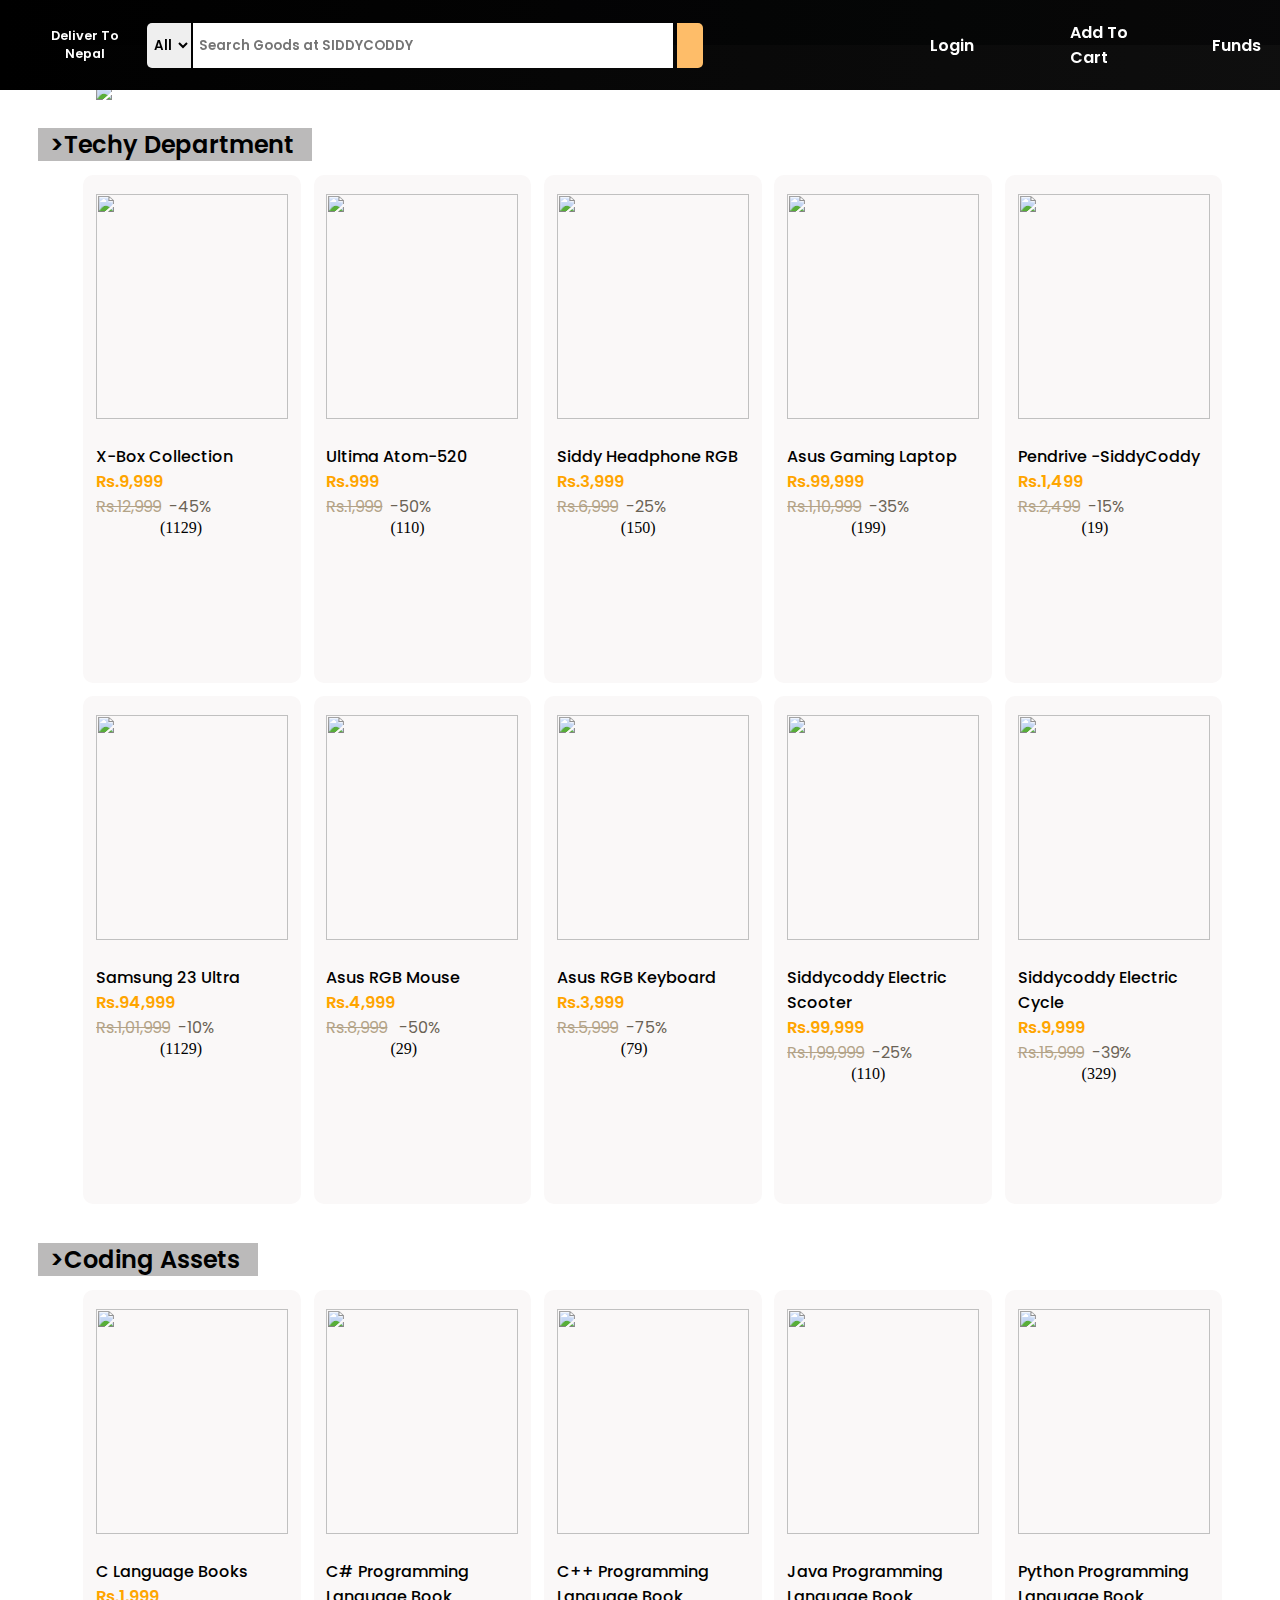
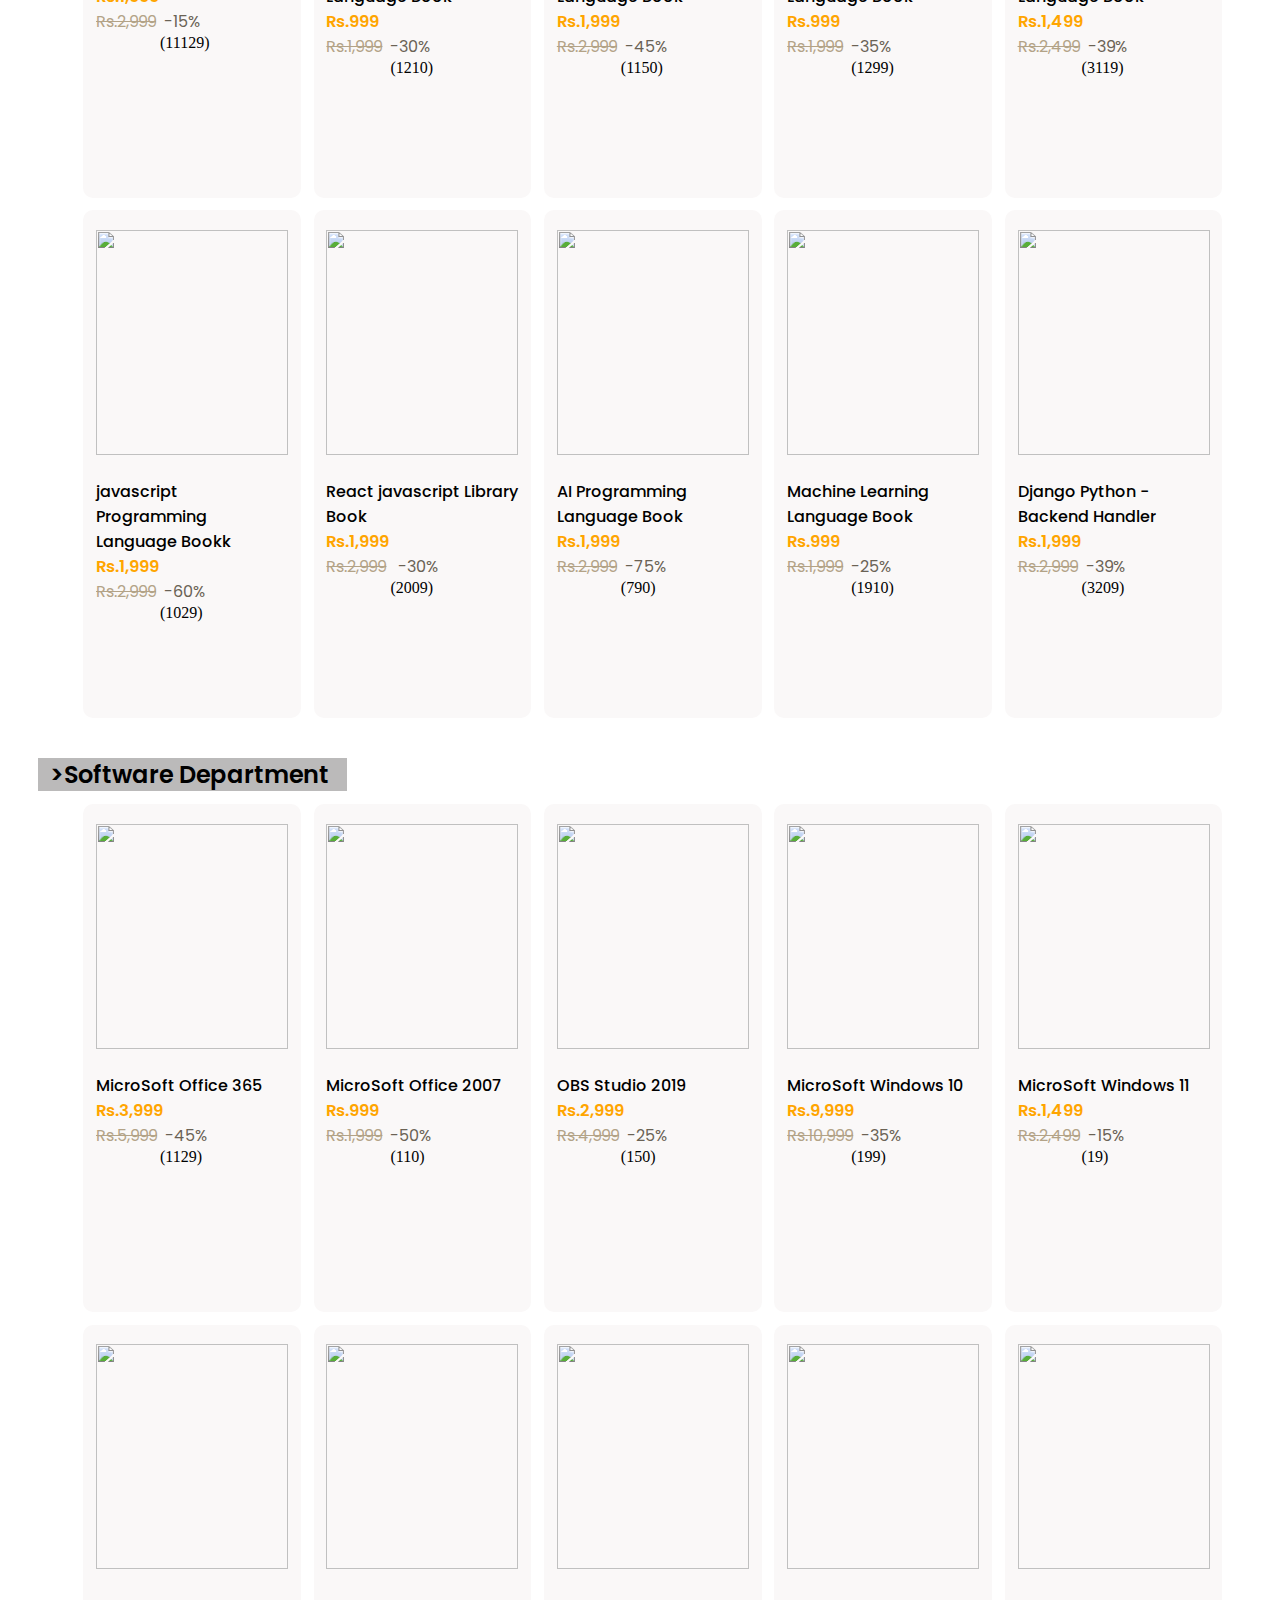
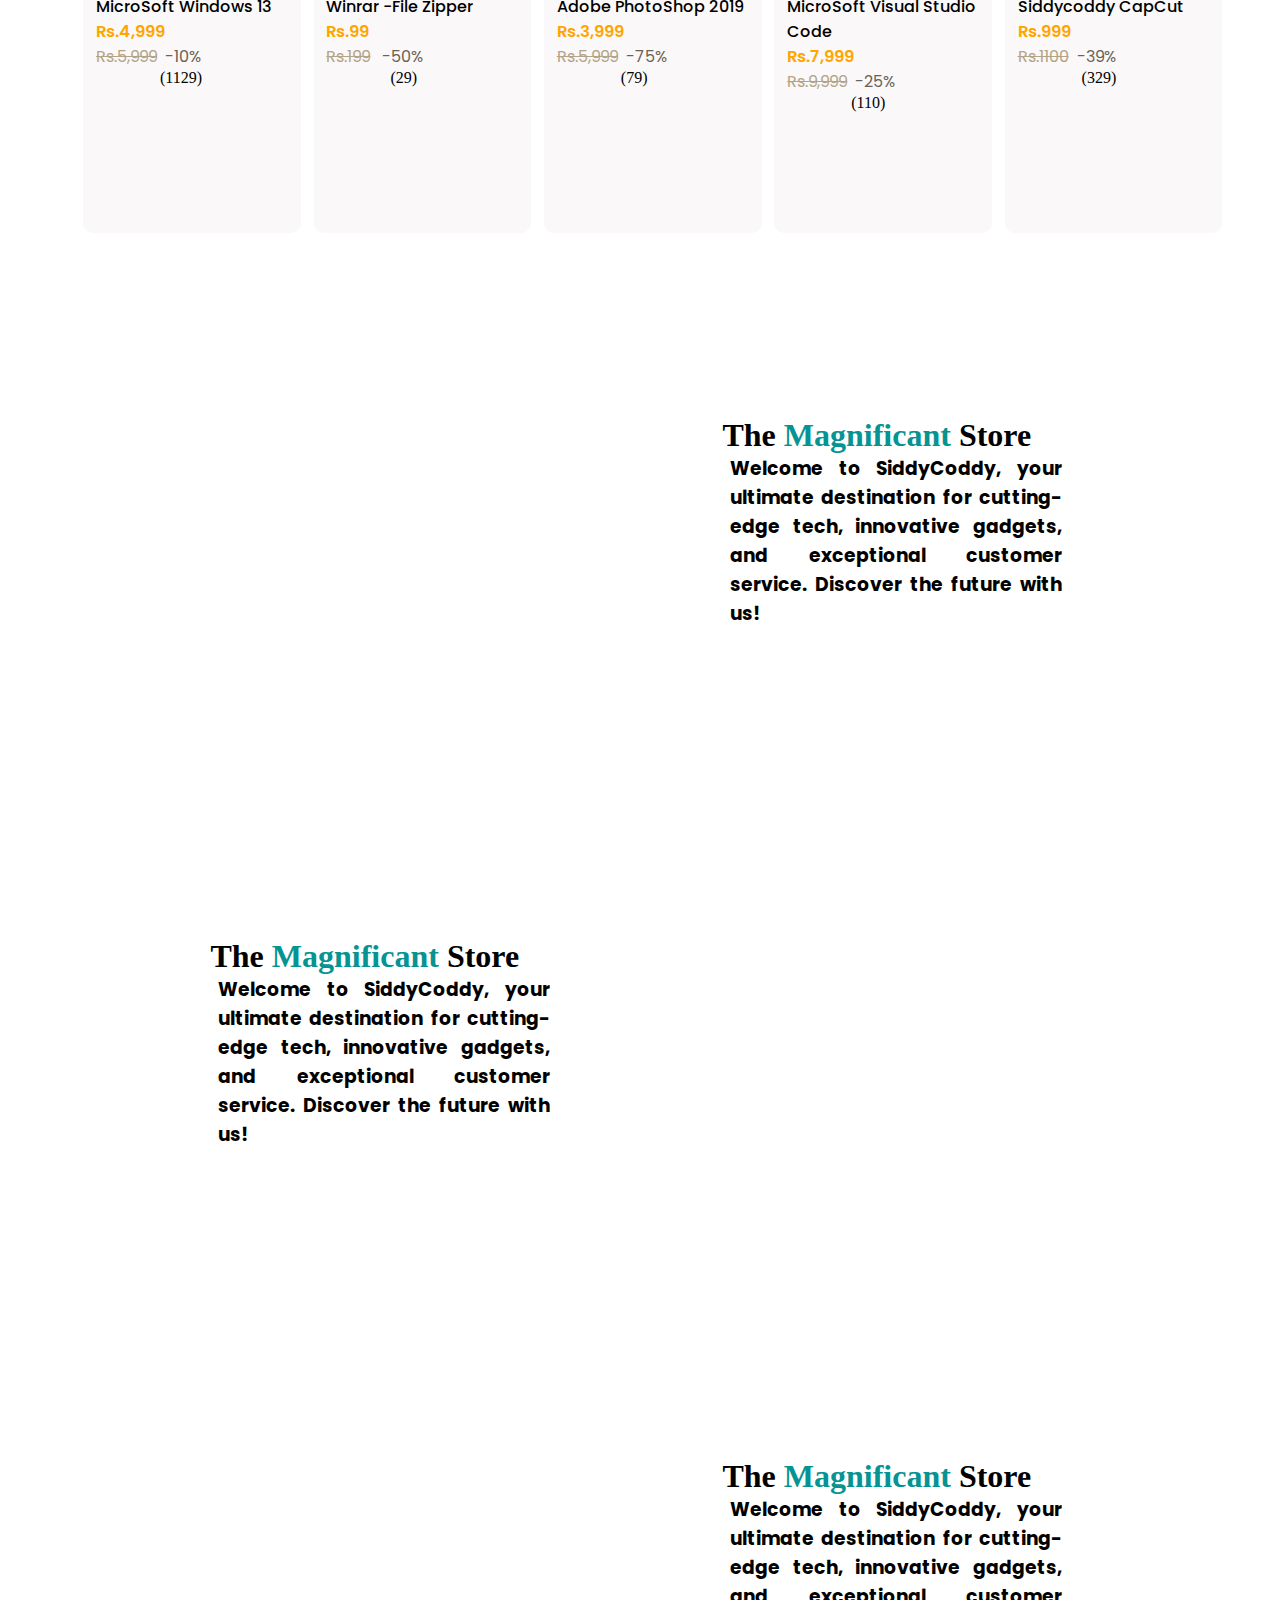
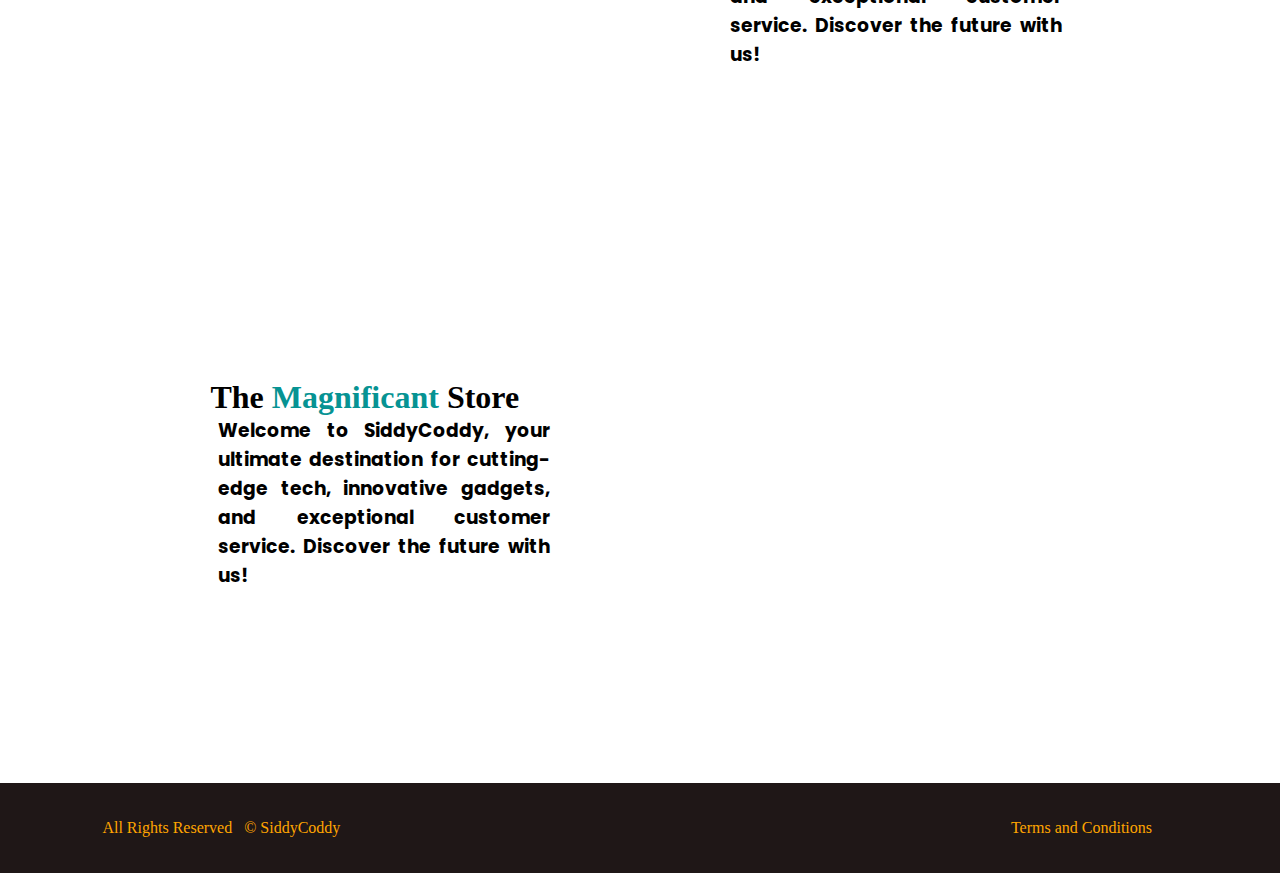
==== commit 84d4bf7f: "Update index.html" ====
--- a/index.html
+++ b/index.html
@@ -5,10 +5,10 @@
     <meta charset="UTF-8">
     <meta name="viewport" content="width=device-width, initial-scale=1.0">
     <title>SiddyCoddy</title>
-    <link rel="stylesheet" href="scripts/index.css">
-    <link rel="stylesheet" href="scripts/utills.css">
-    <link rel="stylesheet" href="scripts/index-resp.css">
-    <link rel="stylesheet" href="scripts/slider.css">
+    <link rel="stylesheet" href="index.css">
+    <link rel="stylesheet" href="utills.css">
+    <link rel="stylesheet" href="index-resp.css">
+    <link rel="stylesheet" href="slider.css">
 </head>
 
 <body>
@@ -804,4 +804,4 @@
        </script>
 </body>
 
-</html>+</html>
--- a/index.css
+++ b/index.css
@@ -0,0 +1,246 @@
+@import url('https://fonts.googleapis.com/css2?family=Poppins:ital,wght@0,100;0,200;0,300;0,400;0,500;0,600;0,700;0,800;0,900;1,100;1,200;1,300;1,400;1,500;1,600;1,700;1,800;1,900&display=swap');
+
+* {
+    margin: 0;
+    padding: 0;
+}
+
+header {
+    margin-bottom: 10vw;
+    position: fixed;
+    z-index: 10000;
+    font-weight: 600;
+    font-family: 'Poppins';
+    height: 10vh;
+    width: 100%;
+    display: flex;
+    align-items: center;
+    justify-content: center;
+    justify-content: space-between;
+    background-image: linear-gradient(to left, #070707f7, rgb(0, 0, 0));
+    animation: header-animation 3s ease 3s infinite;
+}
+
+@keyframes header-animation {
+    from {
+        background-image: linear-gradient(to left, rgb(0, 0, 0), #070707f7);
+    }
+
+    to {
+        background-image: linear-gradient(to left, #070707f7, rgb(0, 0, 0));
+    }
+}
+
+.right-header {
+    font-size: 0.8em;
+    margin-left: 2vw;
+    gap: 1vw;
+
+    .logo{
+        /* padding: 1vw; */
+        border: none;
+        transition: border 300ms ease-in-out;
+    }
+    .logo:hover{
+        border: 1px solid white;
+    }
+    .deliver-section {
+        padding: 1vw;
+        border: none;
+        transition: border 300ms ease-in-out;
+    }
+    .deliver-section:hover{
+        border: 1px solid white;
+    }
+    
+    select{
+        font-weight: 600;
+        font-family: 'Poppins';
+        position: relative;
+        left: 0.15vw;
+        width: 3.5vw;
+        height: 5.001vh;
+        border-radius: 5px 0px 0px 5px;
+        outline: none;
+        border: none;
+
+        .first-option{
+            font-family: 'Roboto Mono';
+            text-align: center;
+        }
+    }
+    select:hover{
+        background-color: rgb(194, 189, 189);
+    }
+    input#search-for-goods {
+        /* border-radius: 5px; */
+        position: relative;
+        width: 35vw;
+        height: 5vh;
+        outline: none;
+        border: none;
+        padding: 0vw 2vw 0vw 0.5vw;
+    }
+
+    input[type=text]:focus {
+        font-weight: 600;
+        font-family: 'Poppins';
+        background-color: rgb(194, 189, 189);
+    }
+
+    ::placeholder {
+        font-weight: 600;
+        font-family: 'Poppins';
+    }
+    .search-engine-img-1{
+        display: flex;
+        align-items: center;
+        justify-content: center;
+        position: relative;
+        right: 3vw;
+        background-color: rgba(190, 190, 190, 0.311);
+    }
+    .search-engine-img-2{
+        display: flex;
+        align-items: center;
+        justify-content: center;
+        color: white;
+        background-color: #FEBD69;
+        border-radius: 0px 5px 5px 0px;
+        height: 5vh;
+        width: 2vw;
+        position: relative;
+        right: 3.3vw;
+    }
+}
+
+
+.left-header {
+    display: flex;
+    justify-content: center;
+    align-items: center;
+    gap: 2vw;
+
+    li{
+        padding: 0.5vw;
+    }
+    li:hover{
+        border: 1px solid white;
+        transform: scale(1.05);
+    }
+}
+
+header li {
+    list-style: none;
+    color: white;
+}
+
+
+nav {
+    
+    height: 5vh;
+    width: 100%;
+    background-color: #232F3E;
+}
+
+main {
+    /* background-color: #383636; */
+    margin-top: 0.1vh;
+    margin-bottom: 1vh;
+    height: auto;
+    overflow: hidden;
+}
+.items-container{
+    max-height: 500vh;
+    width: 100%;
+    overflow: hidden;
+    max-width: 100%;
+    position: relative;
+    margin: auto;
+    height: auto;
+    gap: 1vw;
+    flex-wrap: wrap;
+    padding: 3vw 1vw 1vw 1vw;
+}
+
+.items-container .stock-items{
+    height: 55vh;
+    width: 15vw;
+    background-color: rgb(250, 248, 248);
+    box-sizing :content-box;
+    display: flex;
+    flex-direction: column;
+    flex-wrap: wrap;   
+    /* gap: 1vw; */
+    border: none;
+    border-radius: 10px;
+    padding: 1vw 1vw 0vw 1vw;
+}
+.items-container .stock-items:hover{
+    box-shadow: 1px 1px 10px rgb(143, 142, 142);
+}
+.items-container .stock-items .item-picture{
+    img{
+        position: relative;
+        top: 0.5vw;
+        height: 25vh;
+        width: 15vw;
+        overflow: hidden;
+    }
+}
+.items-container .stock-items .item-name{
+    margin-top: 3vh;
+    font-family: 'Poppins';
+    font-weight: 500;
+}
+.items-container .stock-items .item-depriciated-price{
+    font-family: 'Poppins';
+    font-weight: 600;
+    color: orange;
+    font-size: 1.3vw;
+}
+.items-container .stock-items .item-price{
+    font-family: 'Poppins';
+    color: rgb(179, 163, 135);
+}
+.items-container .stock-items .item-rating{
+    img{
+        position: relative;
+        top: 0vh;
+        width: 5vw;
+    }
+}
+.meta-data{
+    z-index: 100;
+    position: relative;
+    font-family: 'Poppins';
+    top: 2vw;
+    font-size: 1.5em;
+    font-weight: 600;
+    left: 3vw;
+    width: 100%;
+    /* background-color: #bebebe; */
+    background-color: rgb(187, 186, 186);
+}
+.meta-data:hover{
+    box-shadow: 1px 1px 10px rgb(87, 28, 247);
+    cursor: pointer;
+}
+
+.footer-above-animated-section 
+.item{
+    z-index: 1;
+    height: 55vh;
+    width: 30vw;
+    background-color: #fff;
+    /* box-shadow: 1px 1px 5px rgb(143, 142, 142); */
+    border-radius: 20px;
+    overflow: hidden; 
+    box-sizing: border-box;
+}
+footer {
+    height: 10vh;
+    width: 100%;
+    background-color: #1F1717;
+    color: orange;
+}--- a/utills.css
+++ b/utills.css
@@ -0,0 +1,72 @@
+.no-flex{
+    display: block;
+}
+.flex-box{
+    display: flex;
+    justify-self: center;
+    align-items: center;
+justify-content: center;
+}
+.flex-box-row{
+    display: flex;
+    align-items: center;
+    justify-content: center;
+}
+.flex-box-column{
+    display: flex;
+    flex-direction: column;
+    align-items: center;
+    justify-content: center;
+}
+.a-clear{
+    text-decoration: none;
+    color: white;
+}
+
+.vertical-animation{
+    display: none;
+    left: 3.5vw;
+    animation: sideAnimation 1s ease-in-out infinite alternate;
+}
+@keyframes sideAnimation{
+    from{
+     transform: scale(1);
+  
+    }
+    to{
+     transform: scale(1.1);
+    }
+}
+.arrow-image{
+   
+    position: absolute;
+    left: 43vw;
+    animation: sideImgAnimation 1s ease-in-out infinite alternate;
+    img{
+        width: 12vw;
+        transform: rotate(-50deg);
+    }
+}
+@keyframes sideImgAnimation{
+    from{
+     transform: scale(1);
+     /* transform: rotate(-50deg); */
+    }
+    to{
+      /* transform: rotate(-50deg); */
+     transform: scale(1.03);
+    }
+}
+
+.text-design{
+    font-family: 'Poppins';
+    text-align: justify;
+    padding: 1vw 2vw 2vw 2vw;
+    overflow: hidden;
+    h1{
+        font-family: cursive;
+    }
+    h3{
+        font-family:'Poppins';
+    }
+}--- a/index-resp.css
+++ b/index-resp.css
@@ -0,0 +1,3 @@
+@media screen {
+    
+}--- a/slider.css
+++ b/slider.css
@@ -0,0 +1,61 @@
+/* Slideshow container */
+.slideshow-container {
+  position: relative;
+  top: 3vw;
+  overflow: hidden;
+    max-width: 85%;
+    position: relative;
+    margin: auto;
+    max-height: 70vh;
+  }
+  
+  /* Caption text */
+  .text {
+    color: #f2f2f2;
+    font-size: 0px;
+    padding: 8px 12px;
+    position: absolute;
+    bottom: 8px;
+    width: 100%;
+    text-align: center;
+  }
+  
+  /* Number text (1/3 etc) */
+  .numbertext {
+    color: #f2f2f2;
+    font-size: 0px;
+    padding: 8px 12px;
+    position: absolute;
+    top: 0;
+  }
+  
+  /* The dots/bullets/indicators */
+  .dot {
+    height: 0px;
+    width: 0px;
+    margin: 0 2px;
+    background-color: #bbb;
+    border-radius: 50%;
+    display: inline-block;
+    transition: background-color 0.6s ease;
+  }
+  
+  .active {
+    background-color: #717171;
+  }
+  
+  /* Fading animation */
+  .fade {
+    animation-name: fade;
+    animation-duration: 1.5s;
+  }
+  
+  @keyframes fade {
+    from {opacity: .4} 
+    to {opacity: 1}
+  }
+  
+  /* On smaller screens, decrease text size */
+  @media only screen and (max-width: 300px) {
+    .text {font-size: 11px}
+  }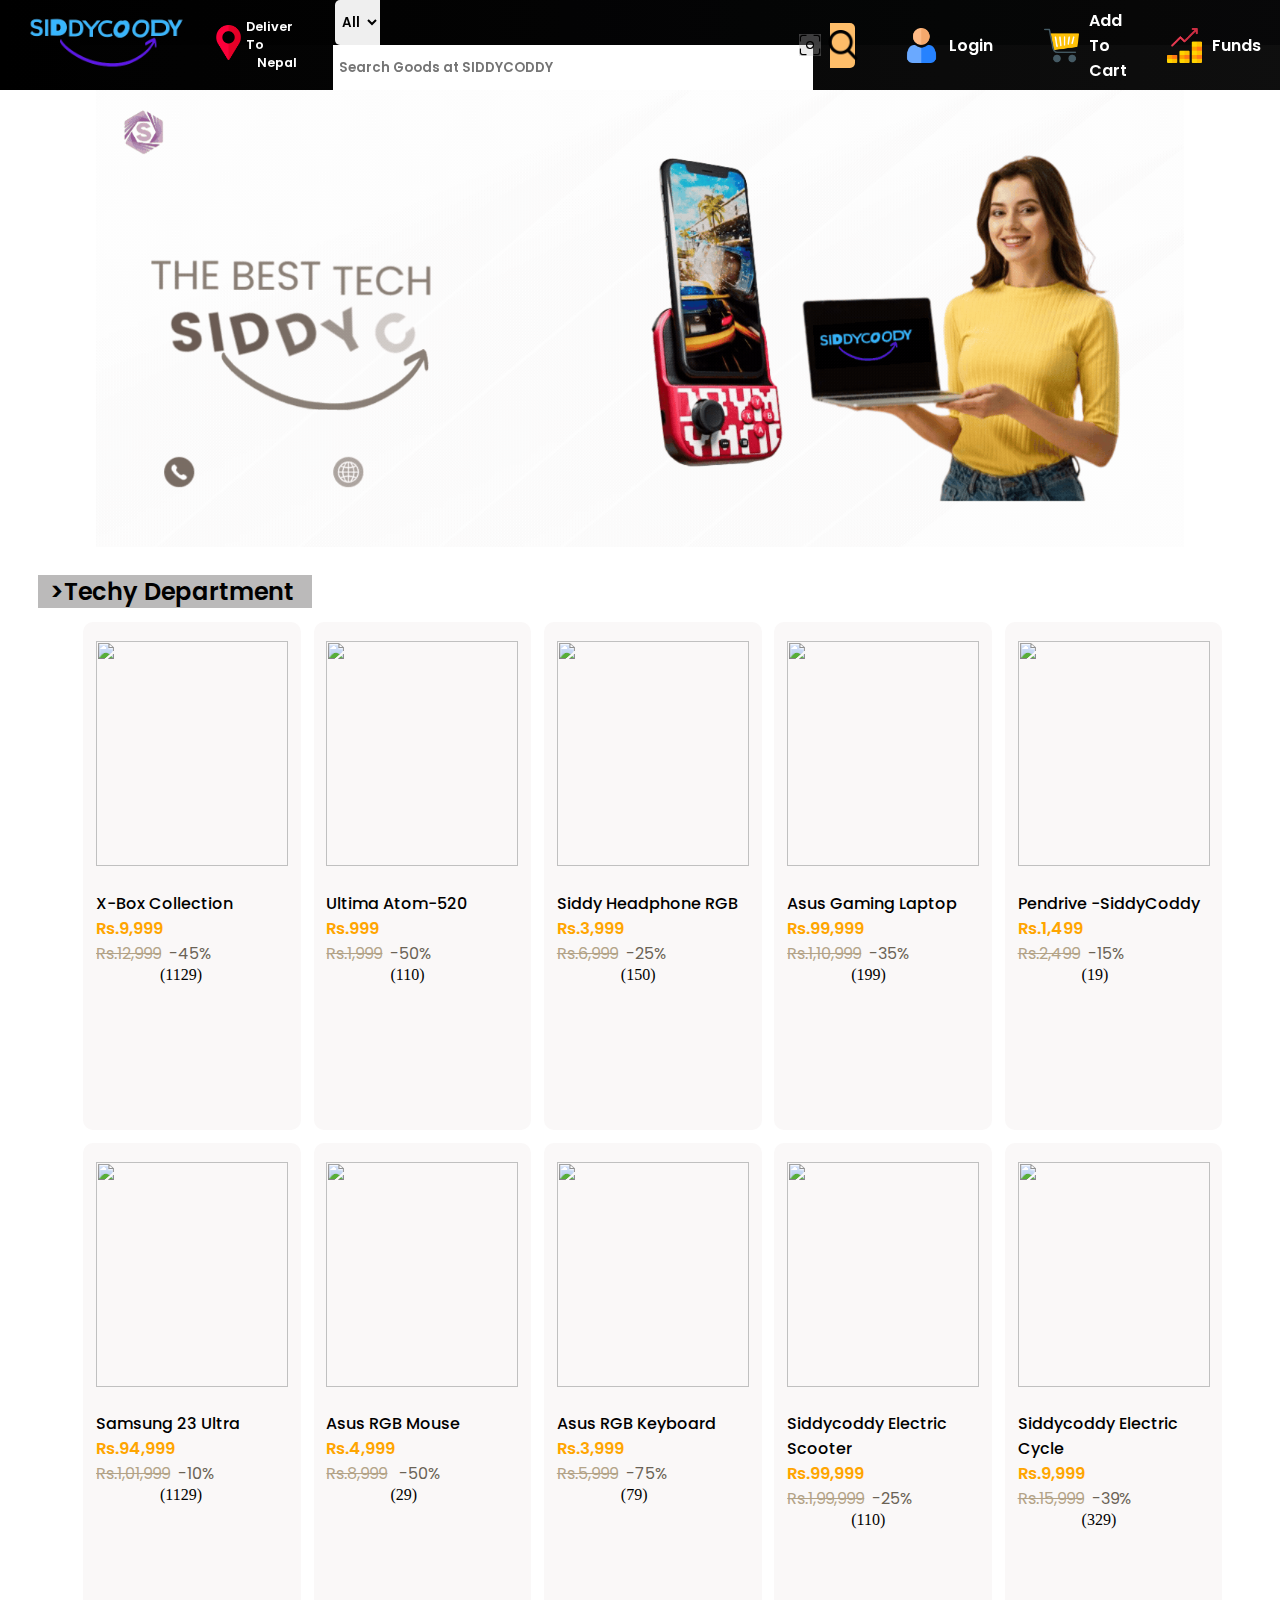
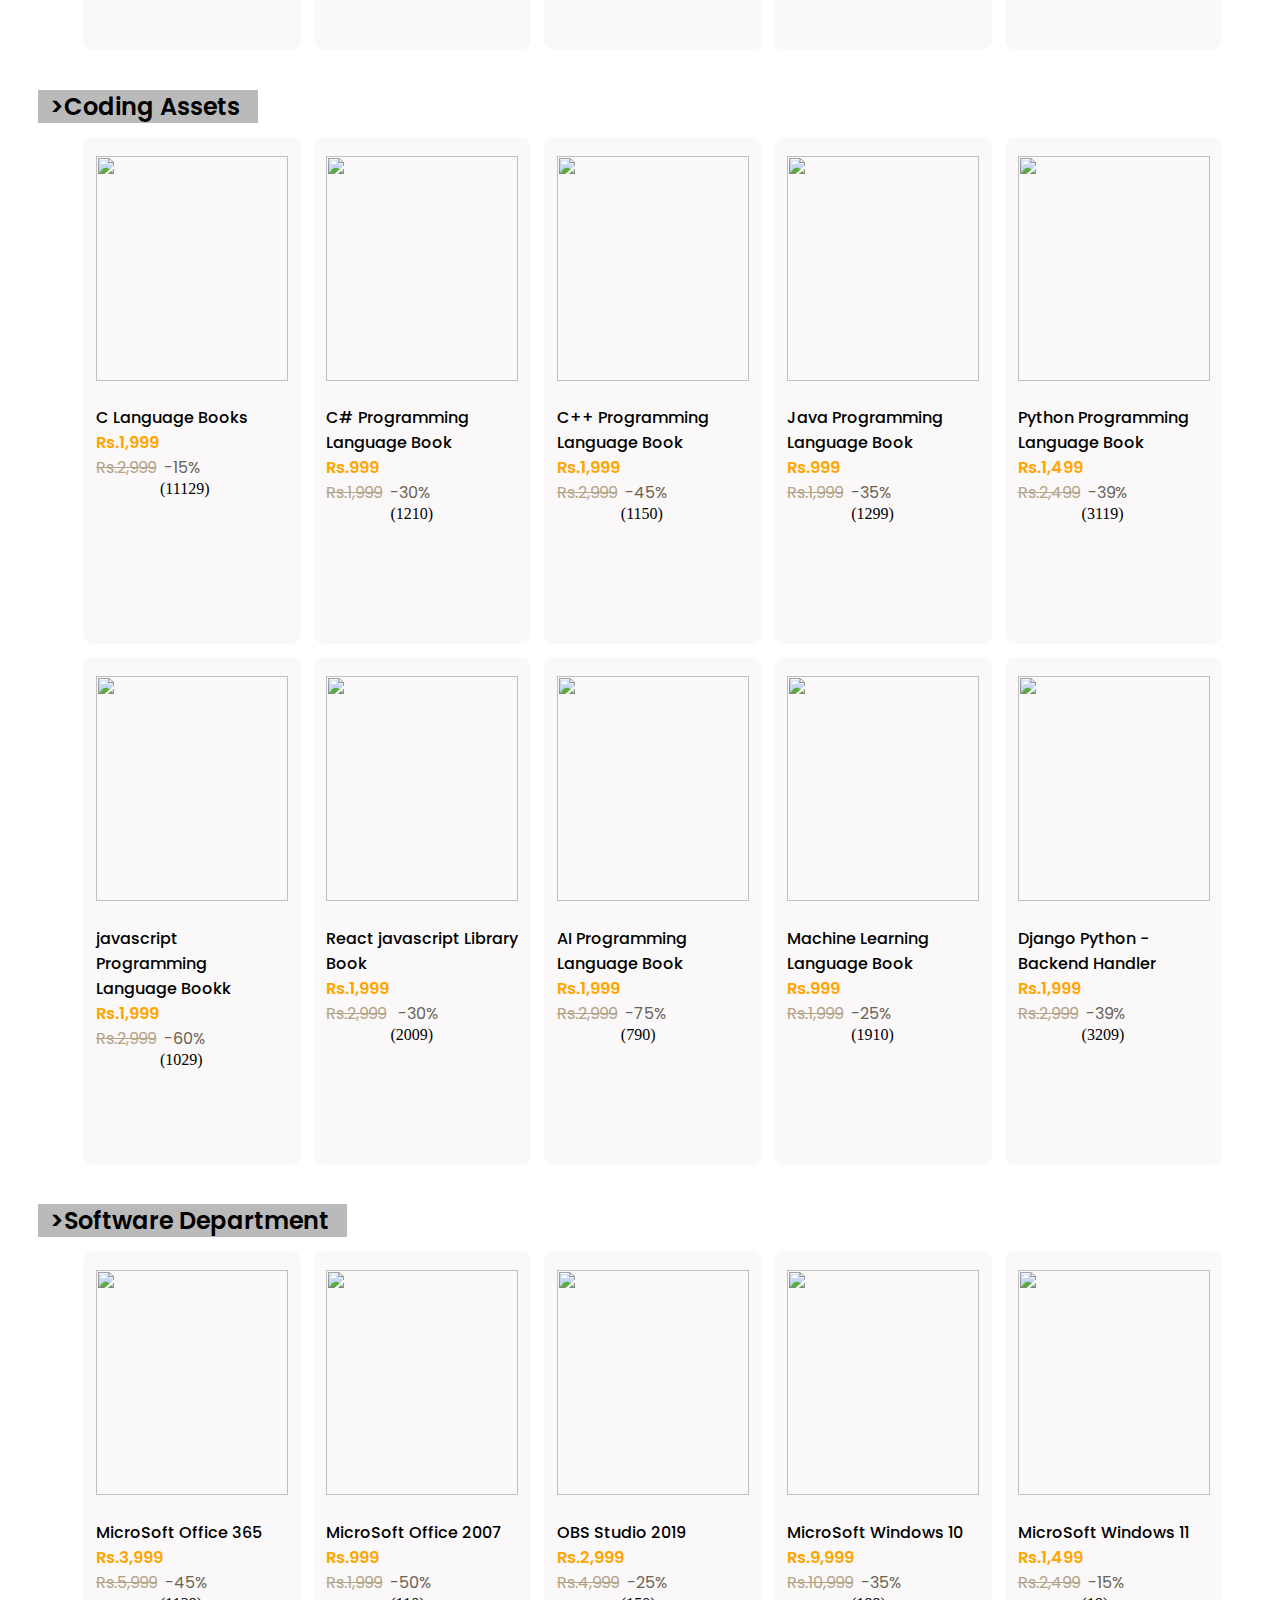
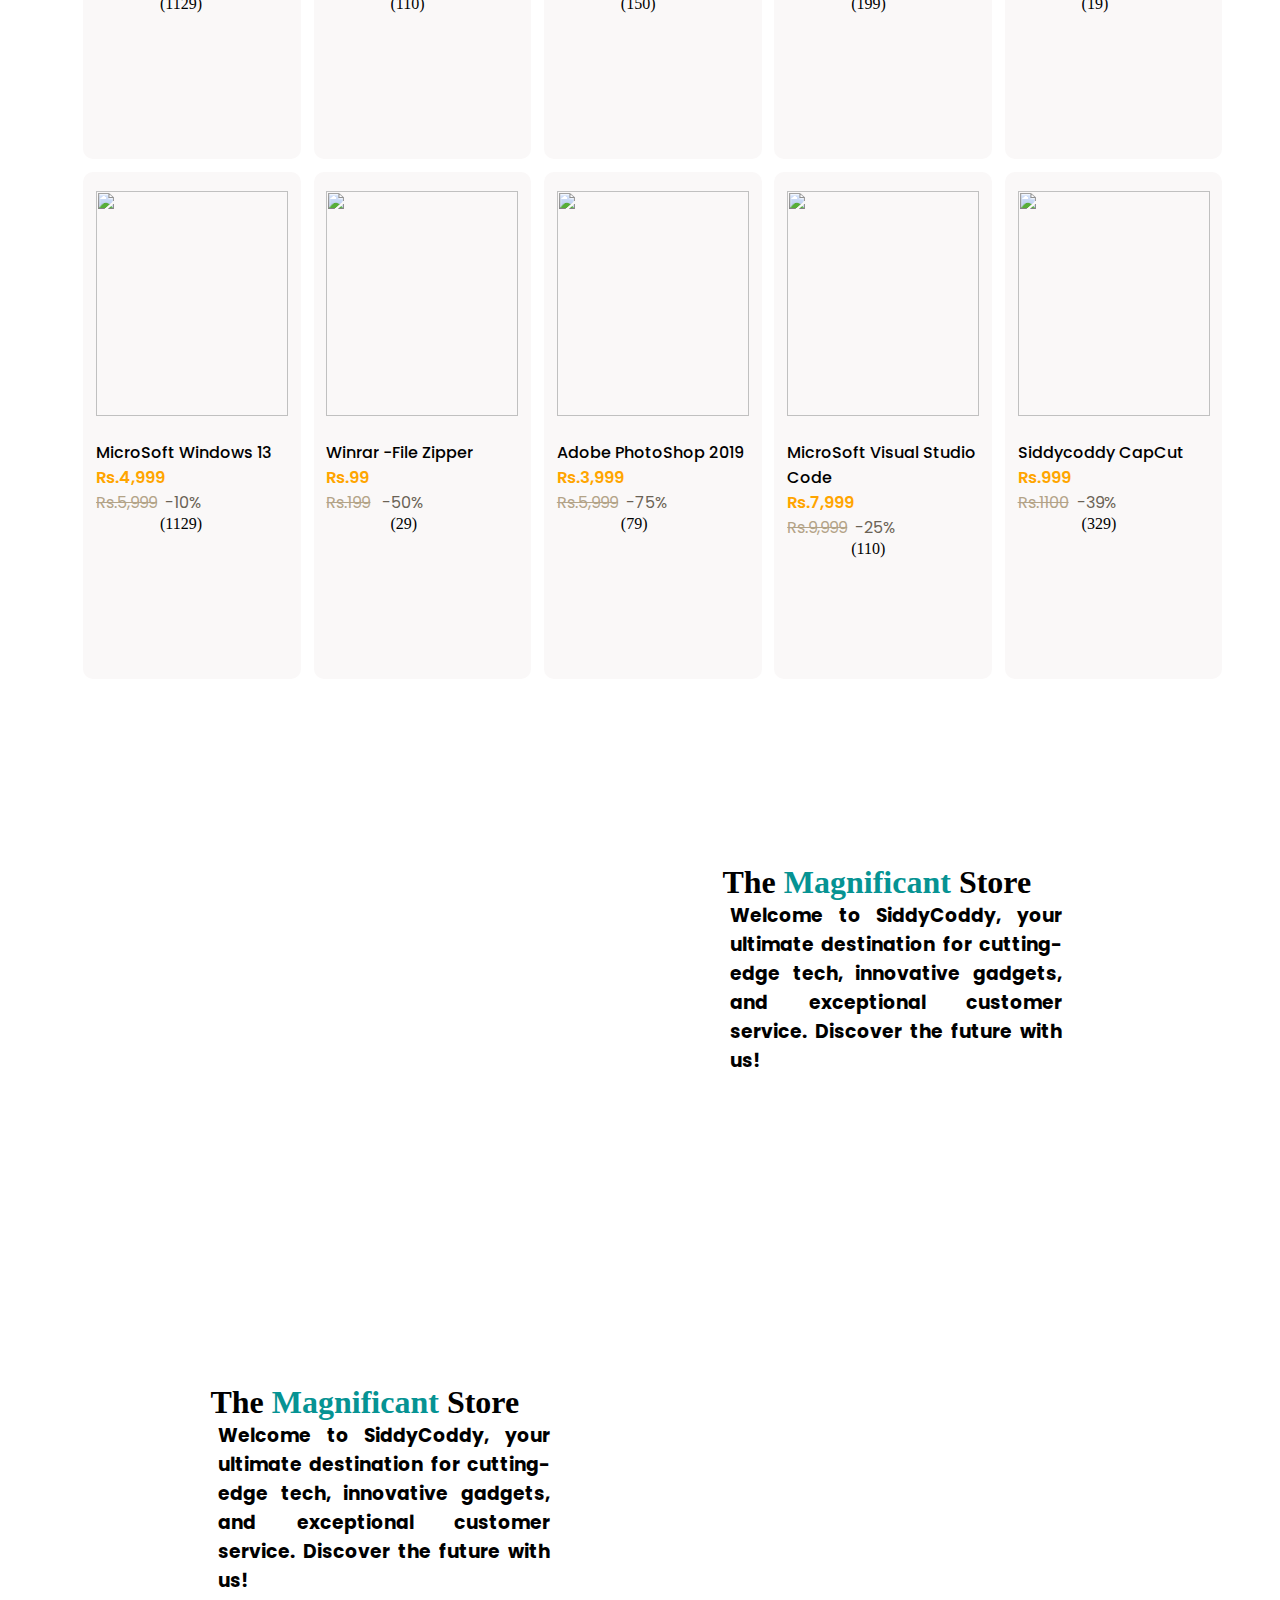
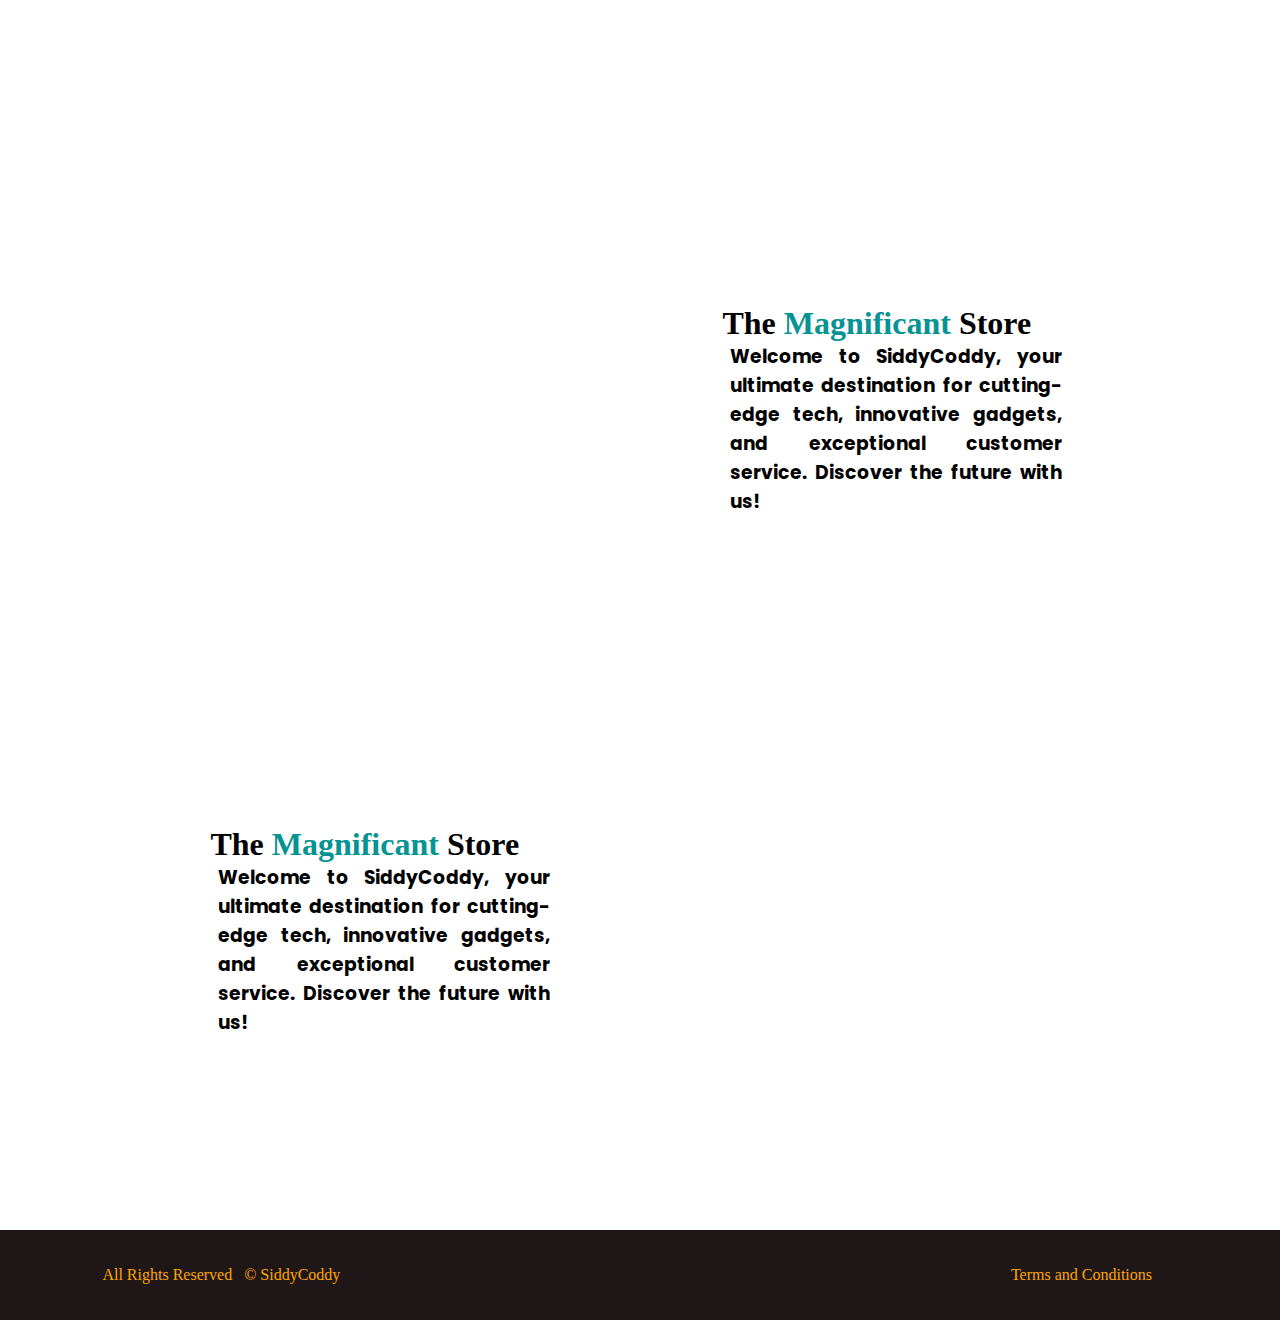
==== commit 5713b4ea: "Update index.html" ====
--- a/index.html
+++ b/index.html
@@ -14,10 +14,10 @@
 <body>
     <header>
         <div class="right-header flex-box-row">
-            <div class="logo"><img src="assets/logo-text-no-bg-cropped.png" alt width="160vw"></div>
+            <div class="logo"><img src="logo-text-no-bg-cropped.png" alt width="160vw"></div>
             <div class="deliver-section flex-box-row">
                 <div class="location-symbol ">
-                    <img src="assets/location.png" alt width="35vw">
+                    <img src="location.png" alt width="35vw">
                 </div>
                 <div class="location-text flex-box-column">
                     <li>Deliver To</li>
@@ -140,24 +140,24 @@
                     placeholder="Search Goods at SIDDYCODDY">
             </label>
             <div class="search-engine-img-1">
-                <img src="assets/lens.png" alt width="21.5vw">
+                <img src="lens.png" alt width="21.5vw">
             </div>
             <div class="search-engine-img-2">
-                <img src="assets/search.png" alt width="30vw">
+                <img src="search.png" alt width="30vw">
             </div>
 
         </div>
         <div class="left-header">
-            <li class="flex-box-row" style="gap: 10px; margin-right: 1vw;"><img src="assets/user.png" alt
+            <li class="flex-box-row" style="gap: 10px; margin-right: 1vw;"><img src="user.png" alt
                     width="35vw">Login</li>
-            <li class="flex-box-row" style="gap: 10px;"><img src="assets/carts.png" alt width="35vw">Add To <br>Cart
+            <li class="flex-box-row" style="gap: 10px;"><img src="carts.png" alt width="35vw">Add To <br>Cart
             </li>
             <li class="flex-box-row" style="gap: 10px; margin-right: 1vw; align-items: center;"><img
-                    src="assets/funds.png" alt width="35vw">Funds</li>
+                    src="funds.png" alt width="35vw">Funds</li>
         </div>
     </header>
     <nav>
-        <div class="logo"><img src="assets/logo-no-bg.png" alt width="45vw"></div>
+        <div class="logo"><img src="logo-no-bg.png" alt width="45vw"></div>
     </nav>
     <main>
 
@@ -165,19 +165,19 @@
 
             <div class="mySlides fade">
                 <div class="numbertext">1 / 3</div>
-                <img src="assets/1st slides.gif" style="width:100%">
+                <img src="1st slides.gif" style="width:100%">
                 <div class="text">Caption Text</div>
             </div>
 
             <div class="mySlides fade">
                 <div class="numbertext">2 / 3</div>
-                <img src="assets/2nd slides.gif" style="width:100%">
+                <img src="2nd slides.gif" style="width:100%">
                 <div class="text">Caption Two</div>
             </div>
 
             <div class="mySlides fade">
                 <div class="numbertext">3 / 3</div>
-                <img src="assets/3rd slides.gif" style="width:100%">
+                <img src="3rd slides.gif" style="width:100%">
                 <div class="text">Caption Three</div>
             </div>
 
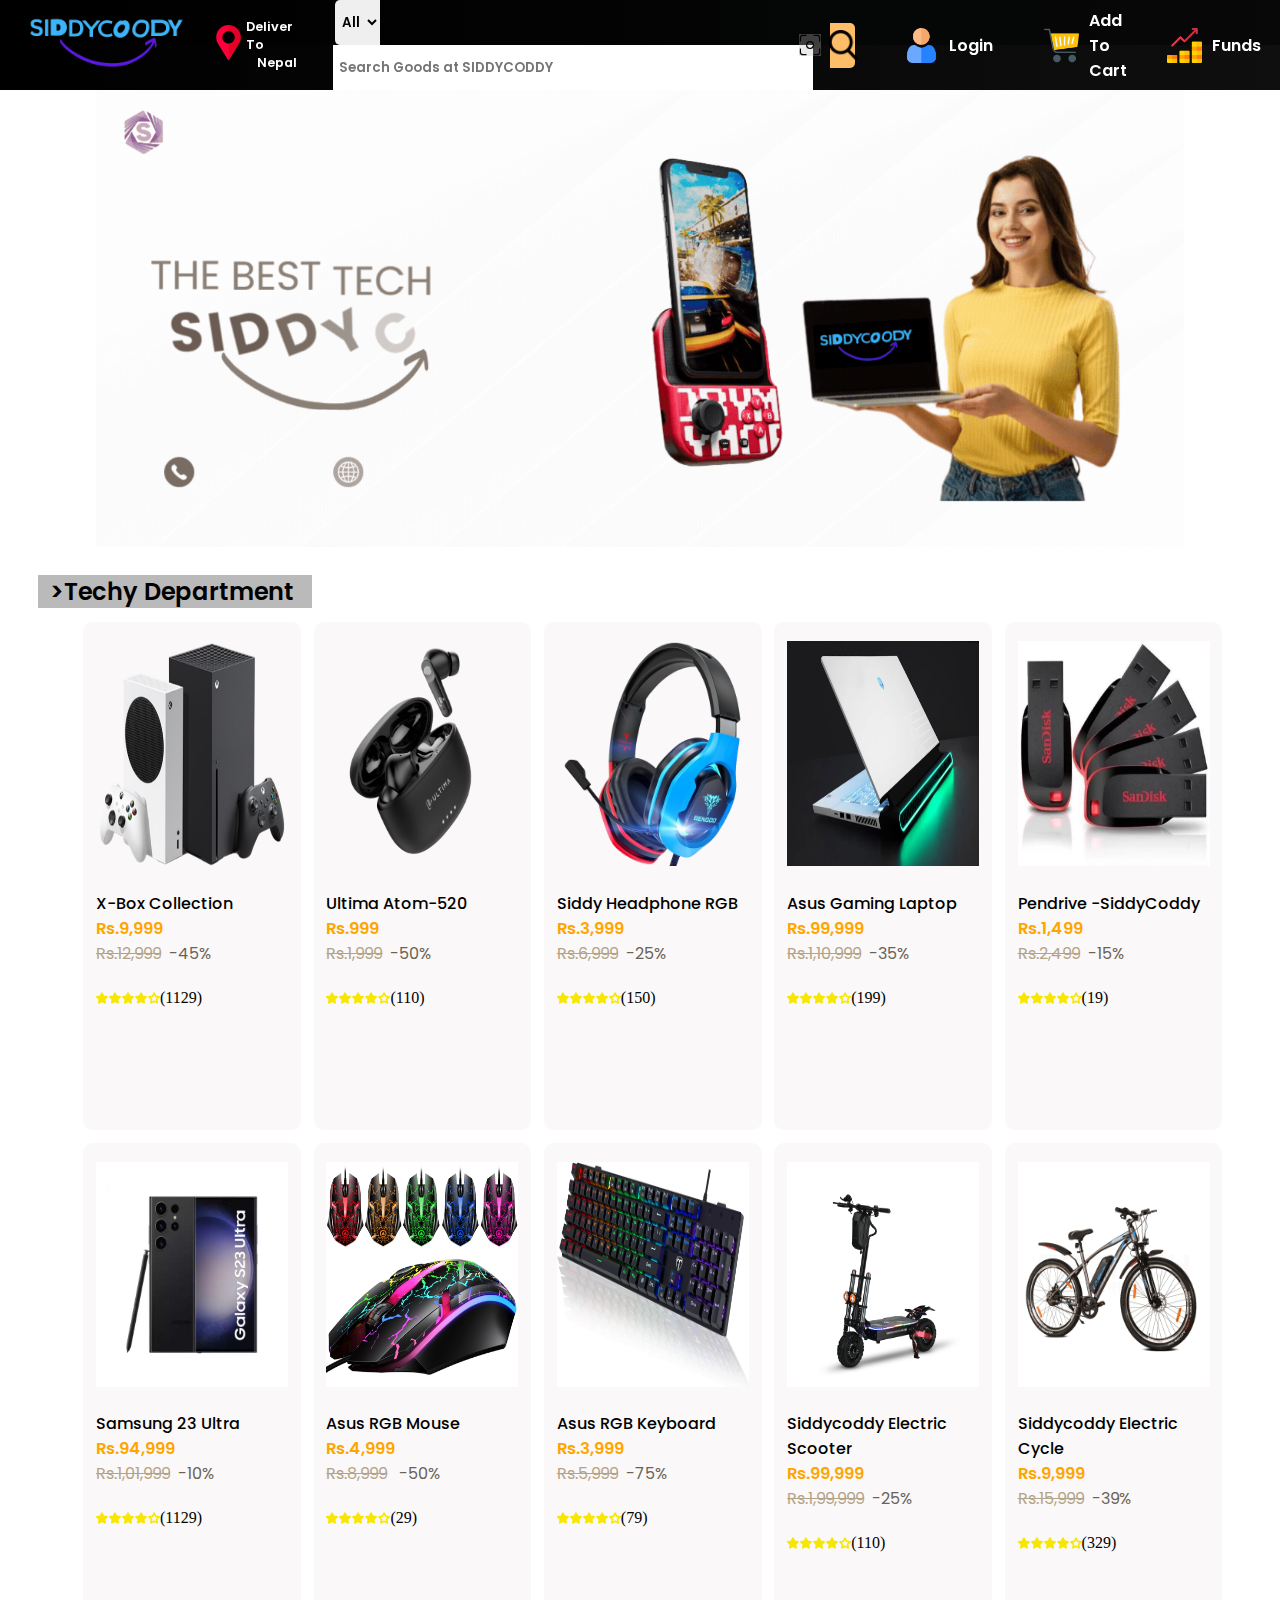
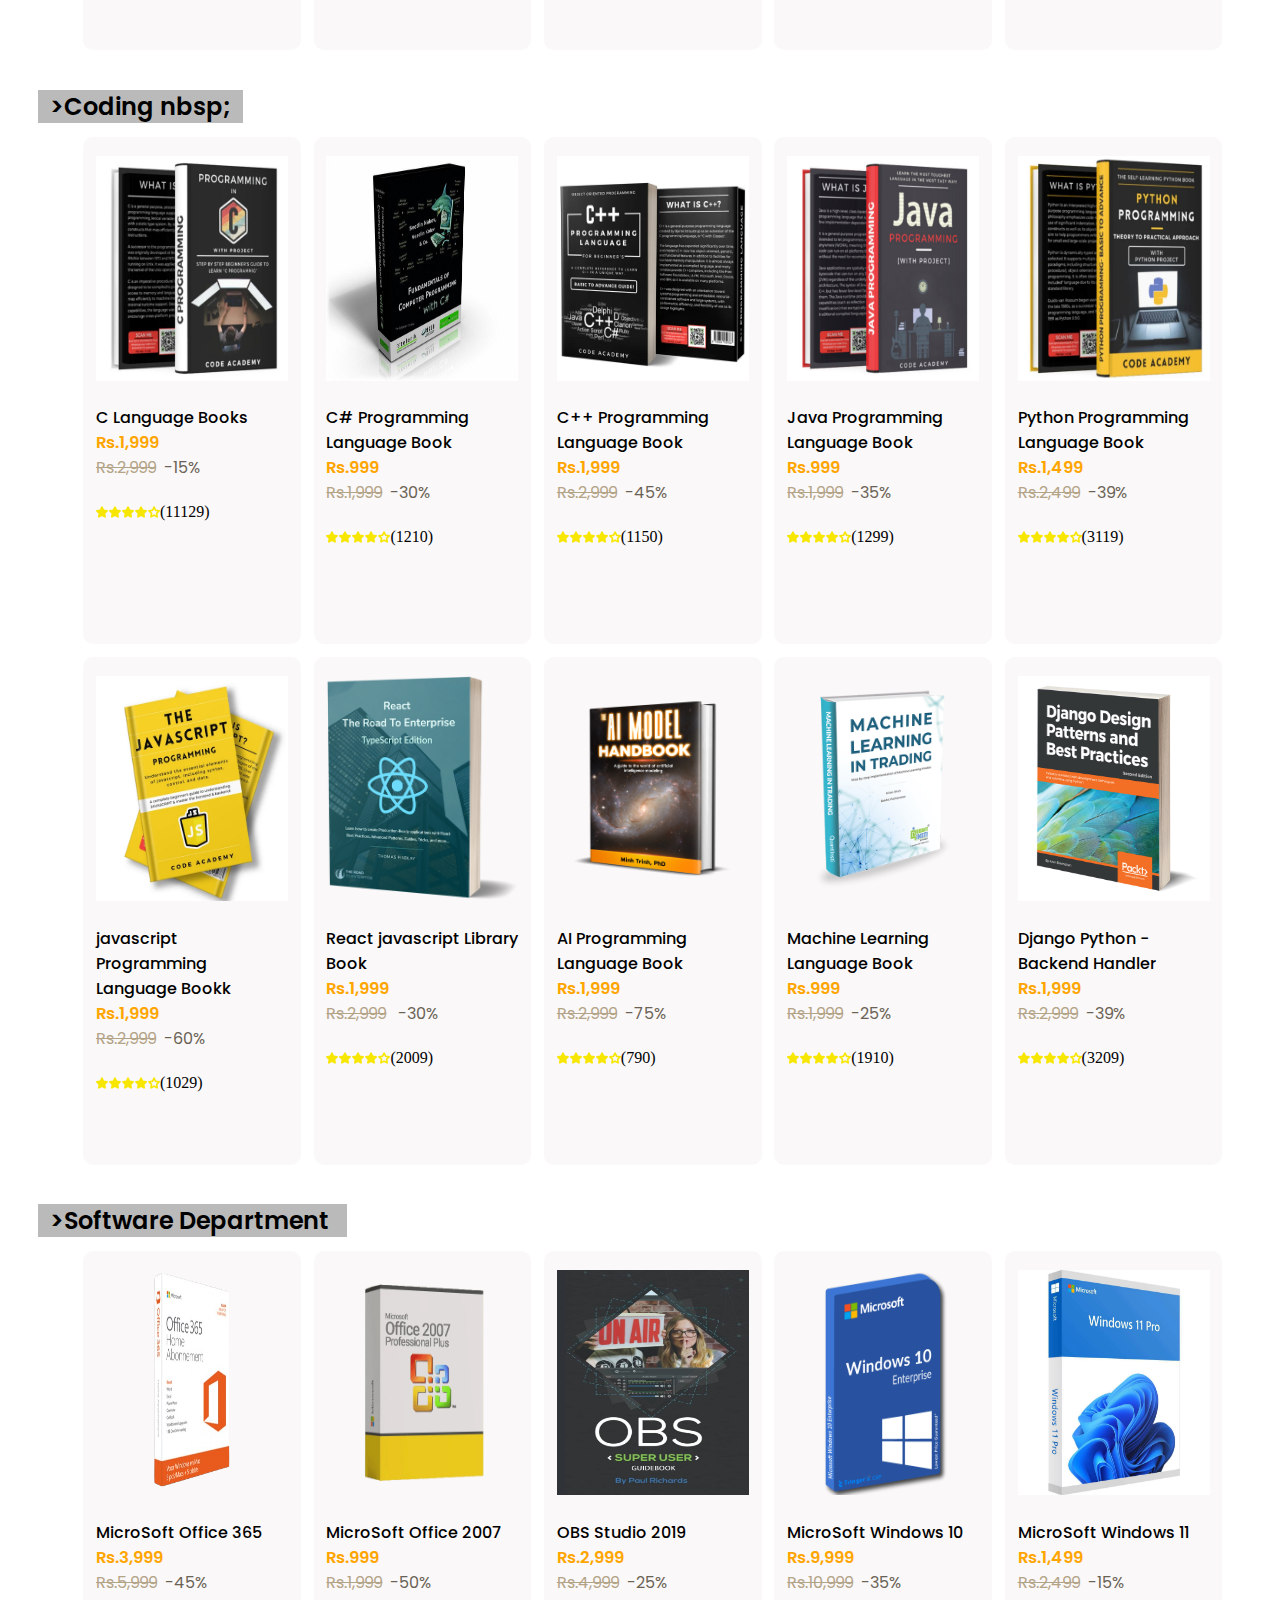
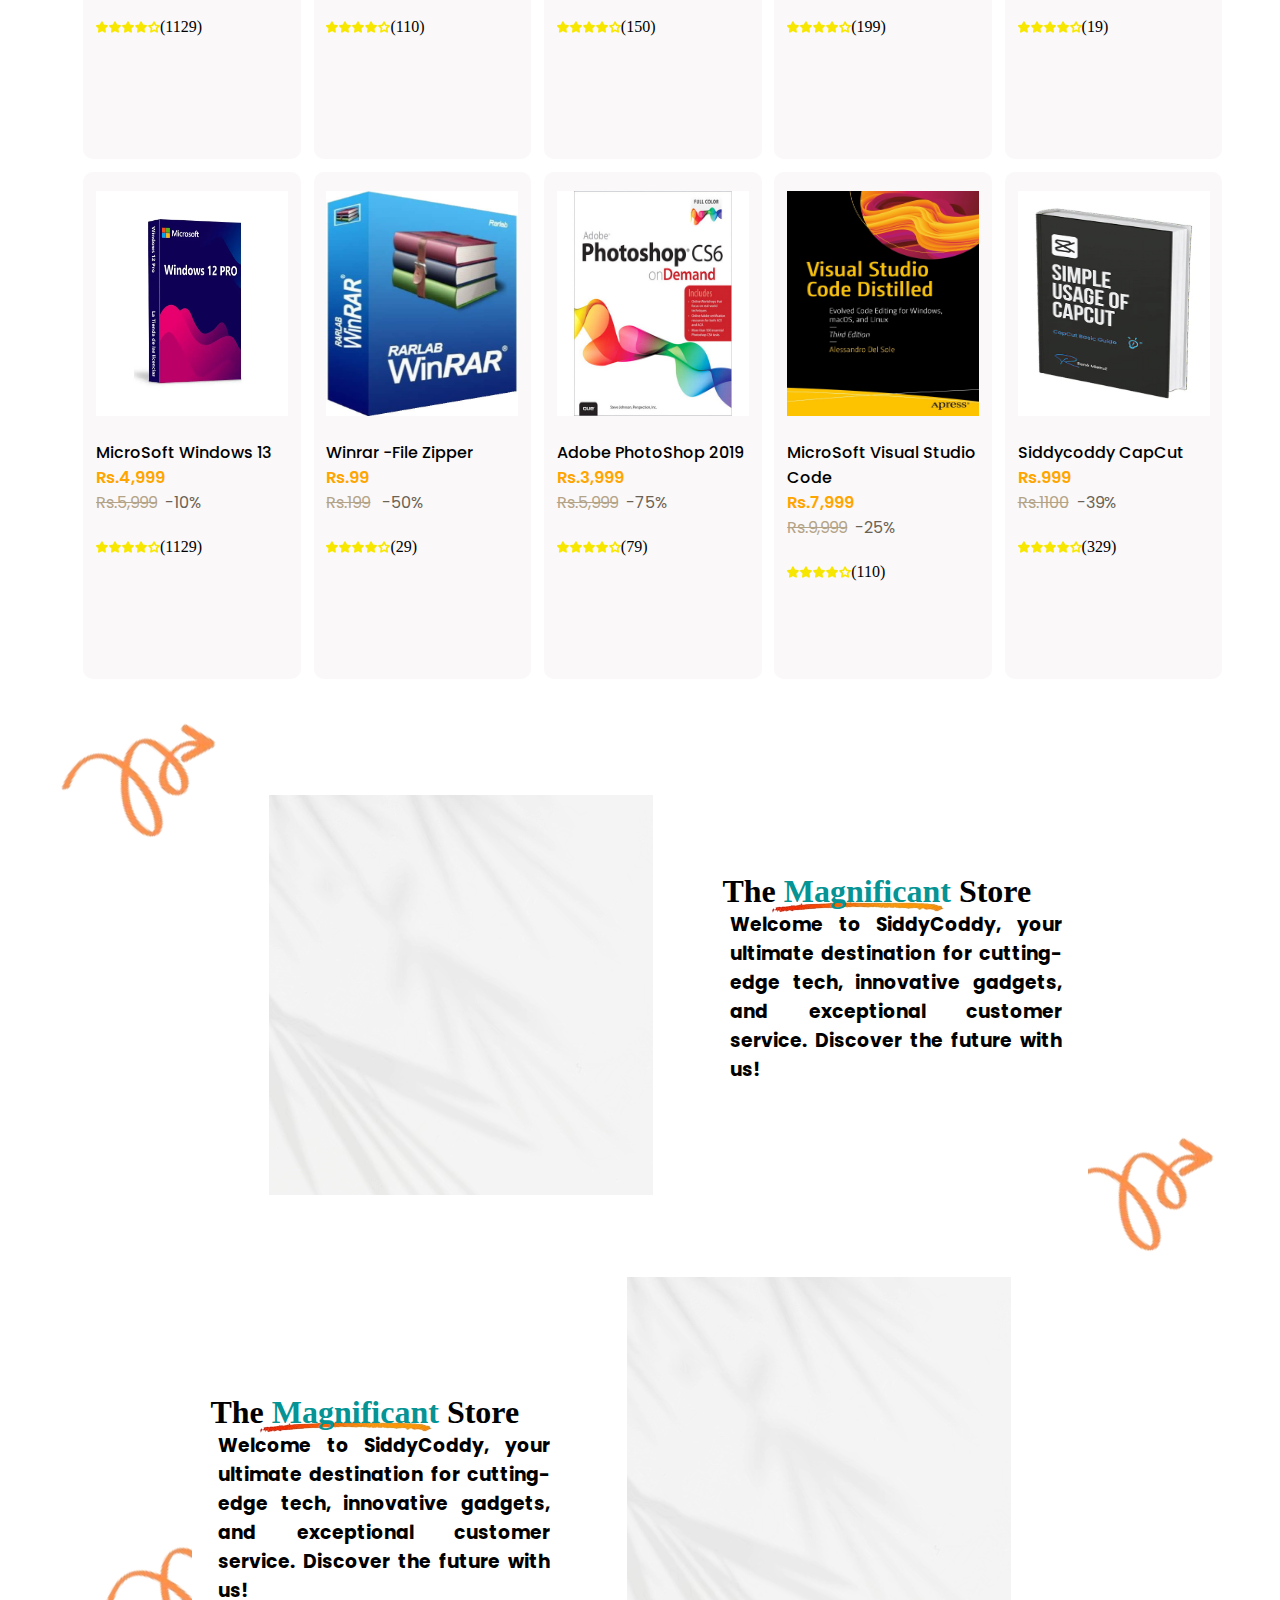
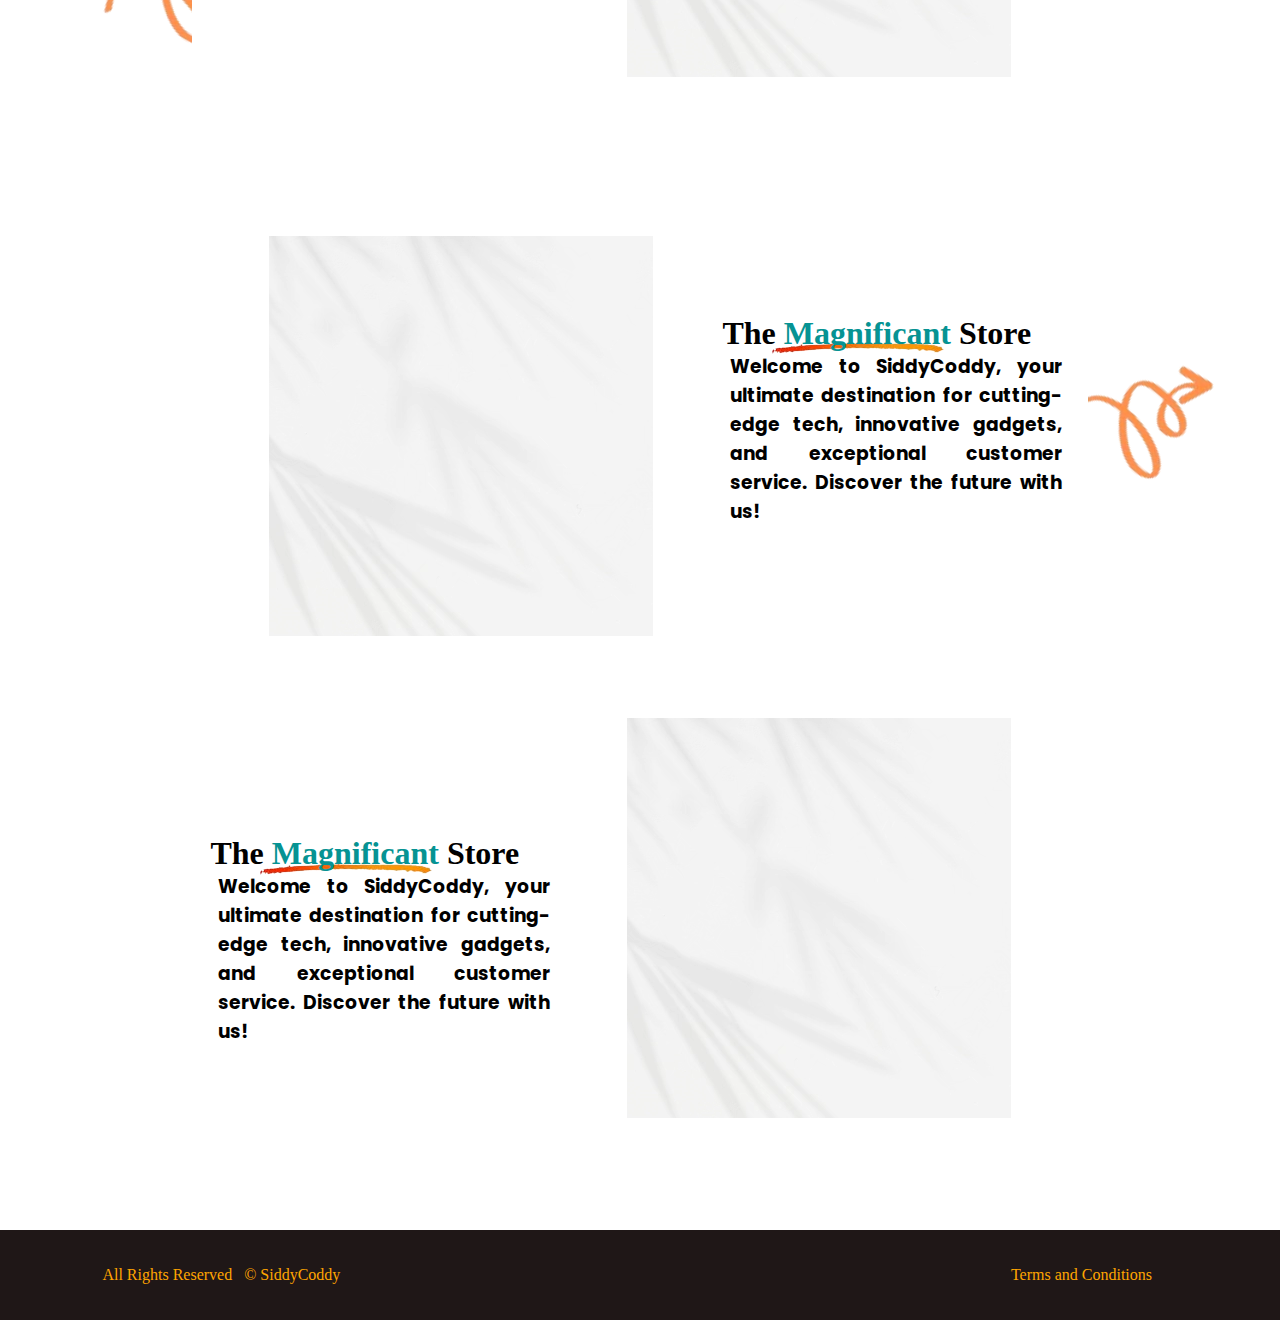
==== commit cd8facbe: "Update index.html" ====
--- a/index.html
+++ b/index.html
@@ -219,14 +219,14 @@
                 <a href="#" style="color: black; text-decoration: none;">
                     <div class="stock-items">
                         <div class="item-picture">
-                            <img src="assets/xBox-collection .png" alt>
+                            <img src="xBox-collection .png" alt>
                         </div>
                         <div class="item-name">X-Box Collection</div>
                         <div class="item-depriciated-price">Rs.9,999</div>
                         <div class="item-price"><span
                                 style="text-decoration-line: line-through;">Rs.12,999</span>&nbsp;&nbsp;<span
                                 style="color:  rgb(106, 98, 85);">-45%</span></div>
-                        <div class="item-rating flex-box" style="justify-content: left;"><img src="assets/rating.png"
+                        <div class="item-rating flex-box" style="justify-content: left;"><img src="rating.png"
                                 alt> (1129)</div>
                     </div>
                 </a>
@@ -234,14 +234,14 @@
                 <a href="#" style="color: black; text-decoration: none;">
                     <div class="stock-items">
                         <div class="item-picture">
-                            <img src="assets/ultima-airbuds.png" alt>
+                            <img src="ultima-airbuds.png" alt>
                         </div>
                         <div class="item-name">Ultima Atom-520</div>
                         <div class="item-depriciated-price">Rs.999</div>
                         <div class="item-price"><span
                                 style="text-decoration-line: line-through;">Rs.1,999</span>&nbsp;&nbsp;<span
                                 style="color:  rgb(106, 98, 85);">-50%</span></div>
-                        <div class="item-rating flex-box" style="justify-content: left;"><img src="assets/rating.png"
+                        <div class="item-rating flex-box" style="justify-content: left;"><img src="rating.png"
                                 alt> (110)</div>
                     </div>
                 </a>
@@ -249,63 +249,63 @@
                 <a href="#" style="color: black; text-decoration: none;">
                     <div class="stock-items">
                         <div class="item-picture">
-                            <img src="assets/headhset.png" alt>
+                            <img src="headhset.png" alt>
                         </div>
                         <div class="item-name">Siddy Headphone RGB</div>
                         <div class="item-depriciated-price">Rs.3,999</div>
                         <div class="item-price"><span
                                 style="text-decoration-line: line-through;">Rs.6,999</span>&nbsp;&nbsp;<span
                                 style="color:  rgb(106, 98, 85);">-25%</span></div>
-                        <div class="item-rating flex-box" style="justify-content: left;"><img src="assets/rating.png"
+                        <div class="item-rating flex-box" style="justify-content: left;"><img src="rating.png"
                                 alt> (150)</div>
                     </div>
                 </a>
                 <a href="#" style="color: black; text-decoration: none;">
                     <div class="stock-items">
                         <div class="item-picture">
-                            <img src="assets/gaming-laptop.jpg" alt>
+                            <img src="gaming-laptop.jpg" alt>
                         </div>
                         <div class="item-name">Asus Gaming Laptop</div>
                         <div class="item-depriciated-price">Rs.99,999</div>
                         <div class="item-price"><span
                                 style="text-decoration-line: line-through;">Rs.1,10,999</span>&nbsp;&nbsp;<span
                                 style="color:  rgb(106, 98, 85);">-35%</span></div>
-                        <div class="item-rating flex-box" style="justify-content: left;"><img src="assets/rating.png"
+                        <div class="item-rating flex-box" style="justify-content: left;"><img src="rating.png"
                                 alt> (199)</div>
                     </div>
                 </a>
                 <a href="#" style="color: black; text-decoration: none;">
                     <div class="stock-items">
                         <div class="item-picture">
-                            <img src="assets/bunched-pendrive.jpg" alt>
+                            <img src="bunched-pendrive.jpg" alt>
                         </div>
                         <div class="item-name">Pendrive -SiddyCoddy</div>
                         <div class="item-depriciated-price">Rs.1,499</div>
                         <div class="item-price"><span
                                 style="text-decoration-line: line-through;">Rs.2,499</span>&nbsp;&nbsp;<span
                                 style="color:  rgb(106, 98, 85);">-15%</span></div>
-                        <div class="item-rating flex-box" style="justify-content: left;"><img src="assets/rating.png"
+                        <div class="item-rating flex-box" style="justify-content: left;"><img src="rating.png"
                                 alt> (19)</div>
                     </div>
                 </a>
                 <a href="#" style="color: black; text-decoration: none;">
                     <div class="stock-items">
                         <div class="item-picture">
-                            <img src="assets/samsung21ultra.jpg" alt>
+                            <img src="samsung21ultra.jpg" alt>
                         </div>
                         <div class="item-name">Samsung 23 Ultra</div>
                         <div class="item-depriciated-price">Rs.94,999</div>
                         <div class="item-price"><span
                                 style="text-decoration-line: line-through;">Rs.1,01,999</span>&nbsp;&nbsp;<span
                                 style="color:  rgb(106, 98, 85);">-10%</span></div>
-                        <div class="item-rating flex-box" style="justify-content: left;"><img src="assets/rating.png"
+                        <div class="item-rating flex-box" style="justify-content: left;"><img src="rating.png"
                                 alt> (1129)</div>
                     </div>
                 </a>
                 <a href="#" style="color: black; text-decoration: none;">
                     <div class="stock-items">
                         <div class="item-picture">
-                            <img src="assets/rgb-mouse.jpg" alt>
+                            <img src="rgb-mouse.jpg" alt>
                         </div>
                         <div class="item-name">Asus RGB Mouse</div>
                         <div class="item-depriciated-price">Rs.4,999</div>
@@ -313,7 +313,7 @@
                                 style="text-decoration-line: line-through;">Rs.8,999</span>&nbsp;&nbsp;<span
                                 style="color:  rgb(106, 98, 85);">
                                 -50%</span></div>
-                        <div class="item-rating flex-box" style="justify-content: left;"><img src="assets/rating.png"
+                        <div class="item-rating flex-box" style="justify-content: left;"><img src="rating.png"
                                 alt> (29)</div>
                     </div>
                 </a>
@@ -321,14 +321,14 @@
                 <a href="#" style="color: black; text-decoration: none;">
                     <div class="stock-items">
                         <div class="item-picture">
-                            <img src="assets/rgb-keyboard.jpg" alt>
+                            <img src="rgb-keyboard.jpg" alt>
                         </div>
                         <div class="item-name">Asus RGB Keyboard</div>
                         <div class="item-depriciated-price">Rs.3,999</div>
                         <div class="item-price"><span
                                 style="text-decoration-line: line-through;">Rs.5,999</span>&nbsp;&nbsp;<span
                                 style="color:  rgb(106, 98, 85);">-75%</span></div>
-                        <div class="item-rating flex-box" style="justify-content: left;"><img src="assets/rating.png"
+                        <div class="item-rating flex-box" style="justify-content: left;"><img src="rating.png"
                                 alt> (79)</div>
                     </div>
                 </a>
@@ -336,7 +336,7 @@
                 <a href="#" style="color: black; text-decoration: none;">
                     <div class="stock-items">
                         <div class="item-picture">
-                            <img src="assets/electric-scooter.jpg" alt>
+                            <img src="electric-scooter.jpg" alt>
                         </div>
                         <div class="item-name">Siddycoddy Electric
                             Scooter</div>
@@ -344,7 +344,7 @@
                         <div class="item-price"><span
                                 style="text-decoration-line: line-through;">Rs.1,99,999</span>&nbsp;&nbsp;<span
                                 style="color:  rgb(106, 98, 85);">-25%</span></div>
-                        <div class="item-rating flex-box" style="justify-content: left;"><img src="assets/rating.png"
+                        <div class="item-rating flex-box" style="justify-content: left;"><img src="rating.png"
                                 alt> (110)</div>
                     </div>
                 </a>
@@ -352,7 +352,7 @@
                 <a href="#" style="color: black; text-decoration: none;">
                     <div class="stock-items">
                         <div class="item-picture">
-                            <img src="assets/electric-cycle.jpg" alt>
+                            <img src="electric-cycle.jpg" alt>
                         </div>
                         <div class="item-name">Siddycoddy Electric
                             Cycle</div>
@@ -360,7 +360,7 @@
                         <div class="item-price"><span
                                 style="text-decoration-line: line-through;">Rs.15,999</span>&nbsp;&nbsp;<span
                                 style="color:  rgb(106, 98, 85);">-39%</span></div>
-                        <div class="item-rating flex-box" style="justify-content: left;"><img src="assets/rating.png"
+                        <div class="item-rating flex-box" style="justify-content: left;"><img src="rating.png"
                                 alt> (329)</div>
                     </div>
                 </a>
@@ -371,20 +371,20 @@
         <!-- ---------------------------------------------------------------------------------------------------------------------------------------------------------- -->
         <div class="main-container">
             <span class="meta-data">&nbsp;&nbsp;>Coding
-                Assets&nbsp;&nbsp;&nbsp; </span>
+                nbsp;&nbsp;&nbsp; </span>
 
             <div class="items-container flex-box">
                 <a href="#" style="color: black; text-decoration: none;">
                     <div class="stock-items">
                         <div class="item-picture">
-                            <img src="assets/C-Language-Book.jpg" alt>
+                            <img src="C-Language-Book.jpg" alt>
                         </div>
                         <div class="item-name">C Language Books</div>
                         <div class="item-depriciated-price">Rs.1,999</div>
                         <div class="item-price"><span
                                 style="text-decoration-line: line-through;">Rs.2,999</span>&nbsp;&nbsp;<span
                                 style="color:  rgb(106, 98, 85);">-15%</span></div>
-                        <div class="item-rating flex-box" style="justify-content: left;"><img src="assets/rating.png"
+                        <div class="item-rating flex-box" style="justify-content: left;"><img src="rating.png"
                                 alt> (11129)</div>
                     </div>
                 </a>
@@ -392,7 +392,7 @@
                 <a href="#" style="color: black; text-decoration: none;">
                     <div class="stock-items">
                         <div class="item-picture">
-                            <img src="assets/csharp.jpg" alt>
+                            <img src="csharp.jpg" alt>
                         </div>
                         <div class="item-name">C# Programming Language
                             Book</div>
@@ -400,7 +400,7 @@
                         <div class="item-price"><span
                                 style="text-decoration-line: line-through;">Rs.1,999</span>&nbsp;&nbsp;<span
                                 style="color:  rgb(106, 98, 85);">-30%</span></div>
-                        <div class="item-rating flex-box" style="justify-content: left;"><img src="assets/rating.png"
+                        <div class="item-rating flex-box" style="justify-content: left;"><img src="rating.png"
                                 alt> (1210)</div>
                     </div>
                 </a>
@@ -408,7 +408,7 @@
                 <a href="#" style="color: black; text-decoration: none;">
                     <div class="stock-items">
                         <div class="item-picture">
-                            <img src="assets/C++ Book.jpg" alt>
+                            <img src="C++ Book.jpg" alt>
                         </div>
                         <div class="item-name">C++ Programming Language
                             Book</div>
@@ -416,14 +416,14 @@
                         <div class="item-price"><span
                                 style="text-decoration-line: line-through;">Rs.2,999</span>&nbsp;&nbsp;<span
                                 style="color:  rgb(106, 98, 85);">-45%</span></div>
-                        <div class="item-rating flex-box" style="justify-content: left;"><img src="assets/rating.png"
+                        <div class="item-rating flex-box" style="justify-content: left;"><img src="rating.png"
                                 alt> (1150)</div>
                     </div>
                 </a>
                 <a href="#" style="color: black; text-decoration: none;">
                     <div class="stock-items">
                         <div class="item-picture">
-                            <img src="assets/Java Book.png" alt>
+                            <img src="Java Book.png" alt>
                         </div>
                         <div class="item-name">Java Programming Language
                             Book</div>
@@ -431,14 +431,14 @@
                         <div class="item-price"><span
                                 style="text-decoration-line: line-through;">Rs.1,999</span>&nbsp;&nbsp;<span
                                 style="color:  rgb(106, 98, 85);">-35%</span></div>
-                        <div class="item-rating flex-box" style="justify-content: left;"><img src="assets/rating.png"
+                        <div class="item-rating flex-box" style="justify-content: left;"><img src="rating.png"
                                 alt> (1299)</div>
                     </div>
                 </a>
                 <a href="#" style="color: black; text-decoration: none;">
                     <div class="stock-items">
                         <div class="item-picture">
-                            <img src="assets/python-book.jpg" alt>
+                            <img src="python-book.jpg" alt>
                         </div>
                         <div class="item-name">Python Programming Language
                             Book</div>
@@ -446,14 +446,14 @@
                         <div class="item-price"><span
                                 style="text-decoration-line: line-through;">Rs.2,499</span>&nbsp;&nbsp;<span
                                 style="color:  rgb(106, 98, 85);">-39%</span></div>
-                        <div class="item-rating flex-box" style="justify-content: left;"><img src="assets/rating.png"
+                        <div class="item-rating flex-box" style="justify-content: left;"><img src="rating.png"
                                 alt> (3119)</div>
                     </div>
                 </a>
                 <a href="#" style="color: black; text-decoration: none;">
                     <div class="stock-items">
                         <div class="item-picture">
-                            <img src="assets/javascript book.jpg" alt>
+                            <img src="javascript book.jpg" alt>
                         </div>
                         <div class="item-name">javascript Programming
                             Language Bookk</div>
@@ -461,14 +461,14 @@
                         <div class="item-price"><span
                                 style="text-decoration-line: line-through;">Rs.2,999</span>&nbsp;&nbsp;<span
                                 style="color:  rgb(106, 98, 85);">-60%</span></div>
-                        <div class="item-rating flex-box" style="justify-content: left;"><img src="assets/rating.png"
+                        <div class="item-rating flex-box" style="justify-content: left;"><img src="rating.png"
                                 alt> (1029)</div>
                     </div>
                 </a>
                 <a href="#" style="color: black; text-decoration: none;">
                     <div class="stock-items">
                         <div class="item-picture">
-                            <img src="assets/react-typescript-bookpng.png" alt>
+                            <img src="react-typescript-bookpng.png" alt>
                         </div>
                         <div class="item-name">React javascript Library
                             Book</div>
@@ -477,7 +477,7 @@
                                 style="text-decoration-line: line-through;">Rs.2,999</span>&nbsp;&nbsp;<span
                                 style="color:  rgb(106, 98, 85);">
                                 -30%</span></div>
-                        <div class="item-rating flex-box" style="justify-content: left;"><img src="assets/rating.png"
+                        <div class="item-rating flex-box" style="justify-content: left;"><img src="rating.png"
                                 alt> (2009)</div>
                     </div>
                 </a>
@@ -485,7 +485,7 @@
                 <a href="#" style="color: black; text-decoration: none;">
                     <div class="stock-items">
                         <div class="item-picture">
-                            <img src="assets/AI-Book.png" alt>
+                            <img src="AI-Book.png" alt>
                         </div>
                         <div class="item-name">AI Programming Language
                             Book</div>
@@ -493,7 +493,7 @@
                         <div class="item-price"><span
                                 style="text-decoration-line: line-through;">Rs.2,999</span>&nbsp;&nbsp;<span
                                 style="color:  rgb(106, 98, 85);">-75%</span></div>
-                        <div class="item-rating flex-box" style="justify-content: left;"><img src="assets/rating.png"
+                        <div class="item-rating flex-box" style="justify-content: left;"><img src="rating.png"
                                 alt> (790)</div>
                     </div>
                 </a>
@@ -501,7 +501,7 @@
                 <a href="#" style="color: black; text-decoration: none;">
                     <div class="stock-items">
                         <div class="item-picture">
-                            <img src="assets/Machine-Learning-Book.png" alt>
+                            <img src="Machine-Learning-Book.png" alt>
                         </div>
                         <div class="item-name">Machine Learning Language
                             Book</div>
@@ -509,7 +509,7 @@
                         <div class="item-price"><span
                                 style="text-decoration-line: line-through;">Rs.1,999</span>&nbsp;&nbsp;<span
                                 style="color:  rgb(106, 98, 85);">-25%</span></div>
-                        <div class="item-rating flex-box" style="justify-content: left;"><img src="assets/rating.png"
+                        <div class="item-rating flex-box" style="justify-content: left;"><img src="rating.png"
                                 alt> (1910)</div>
                     </div>
                 </a>
@@ -517,7 +517,7 @@
                 <a href="#" style="color: black; text-decoration: none;">
                     <div class="stock-items">
                         <div class="item-picture">
-                            <img src="assets/django book.png" alt>
+                            <img src="django book.png" alt>
                         </div>
                         <div class="item-name">Django Python -Backend
                             Handler</div>
@@ -525,7 +525,7 @@
                         <div class="item-price"><span
                                 style="text-decoration-line: line-through;">Rs.2,999</span>&nbsp;&nbsp;<span
                                 style="color:  rgb(106, 98, 85);">-39%</span></div>
-                        <div class="item-rating flex-box" style="justify-content: left;"><img src="assets/rating.png"
+                        <div class="item-rating flex-box" style="justify-content: left;"><img src="rating.png"
                                 alt> (3209)</div>
                     </div>
                 </a>
@@ -542,14 +542,14 @@
                 <a href="#" style="color: black; text-decoration: none;">
                     <div class="stock-items">
                         <div class="item-picture">
-                            <img src="assets/office-software.png" alt>
+                            <img src="office-software.png" alt>
                         </div>
                         <div class="item-name">MicroSoft Office 365</div>
                         <div class="item-depriciated-price">Rs.3,999</div>
                         <div class="item-price"><span
                                 style="text-decoration-line: line-through;">Rs.5,999</span>&nbsp;&nbsp;<span
                                 style="color:  rgb(106, 98, 85);">-45%</span></div>
-                        <div class="item-rating flex-box" style="justify-content: left;"><img src="assets/rating.png"
+                        <div class="item-rating flex-box" style="justify-content: left;"><img src="rating.png"
                                 alt> (1129)</div>
                     </div>
                 </a>
@@ -557,14 +557,14 @@
                 <a href="#" style="color: black; text-decoration: none;">
                     <div class="stock-items">
                         <div class="item-picture">
-                            <img src="assets/ms-office-2007.jpg" alt>
+                            <img src="ms-office-2007.jpg" alt>
                         </div>
                         <div class="item-name">MicroSoft Office 2007</div>
                         <div class="item-depriciated-price">Rs.999</div>
                         <div class="item-price"><span
                                 style="text-decoration-line: line-through;">Rs.1,999</span>&nbsp;&nbsp;<span
                                 style="color:  rgb(106, 98, 85);">-50%</span></div>
-                        <div class="item-rating flex-box" style="justify-content: left;"><img src="assets/rating.png"
+                        <div class="item-rating flex-box" style="justify-content: left;"><img src="rating.png"
                                 alt> (110)</div>
                     </div>
                 </a>
@@ -572,63 +572,63 @@
                 <a href="#" style="color: black; text-decoration: none;">
                     <div class="stock-items">
                         <div class="item-picture">
-                            <img src="assets/obs-studio-guide-book.jpg" alt>
+                            <img src="obs-studio-guide-book.jpg" alt>
                         </div>
                         <div class="item-name">OBS Studio 2019</div>
                         <div class="item-depriciated-price">Rs.2,999</div>
                         <div class="item-price"><span
                                 style="text-decoration-line: line-through;">Rs.4,999</span>&nbsp;&nbsp;<span
                                 style="color:  rgb(106, 98, 85);">-25%</span></div>
-                        <div class="item-rating flex-box" style="justify-content: left;"><img src="assets/rating.png"
+                        <div class="item-rating flex-box" style="justify-content: left;"><img src="rating.png"
                                 alt> (150)</div>
                     </div>
                 </a>
                 <a href="#" style="color: black; text-decoration: none;">
                     <div class="stock-items">
                         <div class="item-picture">
-                            <img src="assets/win10.png" alt>
+                            <img src="win10.png" alt>
                         </div>
                         <div class="item-name">MicroSoft Windows 10</div>
                         <div class="item-depriciated-price">Rs.9,999</div>
                         <div class="item-price"><span
                                 style="text-decoration-line: line-through;">Rs.10,999</span>&nbsp;&nbsp;<span
                                 style="color:  rgb(106, 98, 85);">-35%</span></div>
-                        <div class="item-rating flex-box" style="justify-content: left;"><img src="assets/rating.png"
+                        <div class="item-rating flex-box" style="justify-content: left;"><img src="rating.png"
                                 alt> (199)</div>
                     </div>
                 </a>
                 <a href="#" style="color: black; text-decoration: none;">
                     <div class="stock-items">
                         <div class="item-picture">
-                            <img src="assets/win11.jpg" alt>
+                            <img src="win11.jpg" alt>
                         </div>
                         <div class="item-name">MicroSoft Windows 11</div>
                         <div class="item-depriciated-price">Rs.1,499</div>
                         <div class="item-price"><span
                                 style="text-decoration-line: line-through;">Rs.2,499</span>&nbsp;&nbsp;<span
                                 style="color:  rgb(106, 98, 85);">-15%</span></div>
-                        <div class="item-rating flex-box" style="justify-content: left;"><img src="assets/rating.png"
+                        <div class="item-rating flex-box" style="justify-content: left;"><img src="rating.png"
                                 alt> (19)</div>
                     </div>
                 </a>
                 <a href="#" style="color: black; text-decoration: none;">
                     <div class="stock-items">
                         <div class="item-picture">
-                            <img src="assets/win12.jpg" alt>
+                            <img src="win12.jpg" alt>
                         </div>
                         <div class="item-name">MicroSoft Windows 13</div>
                         <div class="item-depriciated-price">Rs.4,999</div>
                         <div class="item-price"><span
                                 style="text-decoration-line: line-through;">Rs.5,999</span>&nbsp;&nbsp;<span
                                 style="color:  rgb(106, 98, 85);">-10%</span></div>
-                        <div class="item-rating flex-box" style="justify-content: left;"><img src="assets/rating.png"
+                        <div class="item-rating flex-box" style="justify-content: left;"><img src="rating.png"
                                 alt> (1129)</div>
                     </div>
                 </a>
                 <a href="#" style="color: black; text-decoration: none;">
                     <div class="stock-items">
                         <div class="item-picture">
-                            <img src="assets/winrar-book.jpg" alt>
+                            <img src="winrar-book.jpg" alt>
                         </div>
                         <div class="item-name">Winrar -File Zipper</div>
                         <div class="item-depriciated-price">Rs.99</div>
@@ -636,7 +636,7 @@
                                 style="text-decoration-line: line-through;">Rs.199</span>&nbsp;&nbsp;<span
                                 style="color:  rgb(106, 98, 85);">
                                 -50%</span></div>
-                        <div class="item-rating flex-box" style="justify-content: left;"><img src="assets/rating.png"
+                        <div class="item-rating flex-box" style="justify-content: left;"><img src="rating.png"
                                 alt> (29)</div>
                     </div>
                 </a>
@@ -644,14 +644,14 @@
                 <a href="#" style="color: black; text-decoration: none;">
                     <div class="stock-items">
                         <div class="item-picture">
-                            <img src="assets/adobe-photoshop-book.jpg" alt>
+                            <img src="adobe-photoshop-book.jpg" alt>
                         </div>
                         <div class="item-name">Adobe PhotoShop 2019 </div>
                         <div class="item-depriciated-price">Rs.3,999</div>
                         <div class="item-price"><span
                                 style="text-decoration-line: line-through;">Rs.5,999</span>&nbsp;&nbsp;<span
                                 style="color:  rgb(106, 98, 85);">-75%</span></div>
-                        <div class="item-rating flex-box" style="justify-content: left;"><img src="assets/rating.png"
+                        <div class="item-rating flex-box" style="justify-content: left;"><img src="rating.png"
                                 alt> (79)</div>
                     </div>
                 </a>
@@ -659,7 +659,7 @@
                 <a href="#" style="color: black; text-decoration: none;">
                     <div class="stock-items">
                         <div class="item-picture">
-                            <img src="assets/visual studio oldest.jpg" alt>
+                            <img src="visual studio oldest.jpg" alt>
                         </div>
                         <div class="item-name">MicroSoft Visual Studio
                             Code</div>
@@ -667,7 +667,7 @@
                         <div class="item-price"><span
                                 style="text-decoration-line: line-through;">Rs.9,999</span>&nbsp;&nbsp;<span
                                 style="color:  rgb(106, 98, 85);">-25%</span></div>
-                        <div class="item-rating flex-box" style="justify-content: left;"><img src="assets/rating.png"
+                        <div class="item-rating flex-box" style="justify-content: left;"><img src="rating.png"
                                 alt> (110)</div>
                     </div>
                 </a>
@@ -675,14 +675,14 @@
                 <a href="#" style="color: black; text-decoration: none;">
                     <div class="stock-items">
                         <div class="item-picture">
-                            <img src="assets/capcut-book.jpg" alt>
+                            <img src="capcut-book.jpg" alt>
                         </div>
                         <div class="item-name">Siddycoddy CapCut</div>
                         <div class="item-depriciated-price">Rs.999</div>
                         <div class="item-price"><span
                                 style="text-decoration-line: line-through;">Rs.1100</span>&nbsp;&nbsp;<span
                                 style="color:  rgb(106, 98, 85);">-39%</span></div>
-                        <div class="item-rating flex-box" style="justify-content: left;"><img src="assets/rating.png"
+                        <div class="item-rating flex-box" style="justify-content: left;"><img src="rating.png"
                                 alt> (329)</div>
                     </div>
                 </a>
@@ -691,39 +691,39 @@
         </div>
 
 <!-- <div class="vertical-animation" style="position: absolute;">
-    <img src="assets/vertical-animated-line.png" alt="" width="100vw">
+    <img src="vertical-animated-line.png" alt="" width="100vw">
 </div>
 
 <div class="vertical-animation" style="position: absolute; left: 90vw;">
     <br><br><br><br><br><br><br><br><br><br><br><br><br><br><br><br><br><br><br><br><br>
-    <img src="assets/vertical-animated-line.png" alt="" width="100vw">
+    <img src="vertical-animated-line.png" alt="" width="100vw">
 </div>
 <div class="vertical-animation" style="position: absolute;">
     <br><br><br><br><br><br><br><br><br><br><br><br><br><br><br><br><br><br><br><br><br><br><br><br><br><br><br><br><br><br><br><br><br><br><br><br><br><br><br><br><br><br><br>
-    <img src="assets/vertical-animated-line.png" alt="" width="100vw">
+    <img src="vertical-animated-line.png" alt="" width="100vw">
 </div>
 <div class="vertical-animation" style="position: absolute; left: 90vw;">
     <br><br><br><br><br><br><br><br><br><br><br><br><br><br><br><br><br><br><br><br><br><br><br><br><br><br><br><br><br><br><br><br><br><br><br><br><br><br><br><br><br><br><br><br><br><br><br><br><br><br><br><br><br><br><br><br><br><br><br><br><br><br><br><br>
-    <img src="assets/vertical-animated-line.png" alt="" width="100vw">
+    <img src="vertical-animated-line.png" alt="" width="100vw">
 </div> -->
 
 <div class="arrow-image" style="left: 5vw;">
-    <img src="assets/arrow-symbol.png" alt="">
+    <img src="arrow-symbol.png" alt="">
 </div>
 <div class="arrow-image" style="left: 83vw;">
     <br><br><br><br><br><br><br><br><br><br><br><br><br><br><br><br><br><br><br><br><br><br><br>
-    <img src="assets/arrow-symbol.png" alt="">
+    <img src="arrow-symbol.png" alt="">
 </div>
 <div class="arrow-image" style="left: 8vw;">
     <br><br><br><br><br><br><br><br><br><br><br><br><br><br><br><br><br><br><br><br><br><br><br><br>
     <br><br><br><br><br><br><br><br><br><br><br><br><br><br><br><br><br><br><br><br><br>
-    <img src="assets/arrow-symbol.png" alt="" style="transform: rotate(300deg);">
+    <img src="arrow-symbol.png" alt="" style="transform: rotate(300deg);">
 </div>
 <div class="arrow-image" style="left: 83vw;">
     <br><br><br><br><br><br><br><br><br><br><br><br><br><br><br><br><br><br><br><br><br><br><br>
     <br><br><br><br><br><br><br><br><br><br><br><br><br><br><br><br><br><br><br><br><br><br><br>
     <br><br><br><br><br><br><br><br><br><br><br><br><br><br><br><br><br><br><br><br><br><br><br>
-    <img src="assets/arrow-symbol.png" alt="">
+    <img src="arrow-symbol.png" alt="">
 </div>
 
 
@@ -731,21 +731,21 @@
 
     <div class="animated-section-item-column1 flex-box-column" style="row-gap: 2vw;">
 
-        <div class="item flex-box-column" style="position: relative; left: 6vw; top: 1.5vw;"><video src="assets/Siddy Coddy-1st..mp4" muted autoplay loop ></video></div>
+        <div class="item flex-box-column" style="position: relative; left: 6vw; top: 1.5vw;"><video src="Siddy Coddy-1st..mp4" muted autoplay loop ></video></div>
         <div class="item flex-box">
             <div class="item text-design flex-box-column">
-                <img src="assets/underline-text-orange.png" alt="" style="position: relative; top: 3.4vw; right: 3vw; z-index: -1;">
+                <img src="underline-text-orange.png" alt="" style="position: relative; top: 3.4vw; right: 3vw; z-index: -1;">
                 <h1 style="z-index: 10; position: relative; right: 1.5vw;">The&nbsp;<span style="color: rgb(6, 147, 147);">Magnificant</span>&nbsp;Store</h1>
                 <h3>Welcome to SiddyCoddy, your ultimate destination for cutting-edge tech, innovative gadgets, and exceptional customer service. Discover the future with us!</h3>
             </div>
     
         </div>
 
-        <div class="item flex-box" style="position: relative; left: 6vw; top: 1.5vw;"><video src="assets/Siddy Coddy-1st..mp4" muted autoplay loop ></video></div>
+        <div class="item flex-box" style="position: relative; left: 6vw; top: 1.5vw;"><video src="Siddy Coddy-1st..mp4" muted autoplay loop ></video></div>
 
         <div class="item flex-box-column">
             <div class="item text-design flex-box-column">
-                <img src="assets/underline-text-orange.png" alt="" style="position: relative; top: 3.4vw; right: 3vw; z-index: -1;">
+                <img src="underline-text-orange.png" alt="" style="position: relative; top: 3.4vw; right: 3vw; z-index: -1;">
                 <h1 style="z-index: 10; position: relative; right: 1.5vw;">The&nbsp;<span style="color: rgb(6, 147, 147);">Magnificant</span>&nbsp;Store</h1>
                 <h3>Welcome to SiddyCoddy, your ultimate destination for cutting-edge tech, innovative gadgets, and exceptional customer service. Discover the future with us!</h3>
             </div>
@@ -758,22 +758,22 @@
     <div class="animated-section-item-column2 flex-box-column" style="row-gap: 2vw;">
         
         <div class="item text-design flex-box-column">
-            <img src="assets/underline-text-orange.png" alt="" style="position: relative; top: 3.4vw; right: 3vw; z-index: -1;">
+            <img src="underline-text-orange.png" alt="" style="position: relative; top: 3.4vw; right: 3vw; z-index: -1;">
             <h1 style="z-index: 10; position: relative; right: 1.5vw;">The&nbsp;<span style="color: rgb(6, 147, 147);">Magnificant</span>&nbsp;Store</h1>
             <h3>Welcome to SiddyCoddy, your ultimate destination for cutting-edge tech, innovative gadgets, and exceptional customer service. Discover the future with us!</h3>
         </div>
 
-        <div class="item flex-box" style="position: relative; right: 6vw; bottom: 1.5vw;"><video src="assets/Siddy Coddy-1st..mp4" muted autoplay loop ></video></div>
+        <div class="item flex-box" style="position: relative; right: 6vw; bottom: 1.5vw;"><video src="Siddy Coddy-1st..mp4" muted autoplay loop ></video></div>
 
         <div class="item flex-box-column">
             <div class="item text-design flex-box-column">
-                <img src="assets/underline-text-orange.png" alt="" style="position: relative; top: 3.4vw; right: 3vw; z-index: -1;">
+                <img src="underline-text-orange.png" alt="" style="position: relative; top: 3.4vw; right: 3vw; z-index: -1;">
                 <h1 style="z-index: 10; position: relative; right: 1.5vw;">The&nbsp;<span style="color: rgb(6, 147, 147);">Magnificant</span>&nbsp;Store</h1>
                 <h3>Welcome to SiddyCoddy, your ultimate destination for cutting-edge tech, innovative gadgets, and exceptional customer service. Discover the future with us!</h3>
             </div>
     
         </div>
-        <div class="item flex-box" style="position: relative; right: 6vw; bottom: 1.5vw;"><video src="assets/Siddy Coddy-1st..mp4" muted autoplay loop ></video></div>
+        <div class="item flex-box" style="position: relative; right: 6vw; bottom: 1.5vw;"><video src="Siddy Coddy-1st..mp4" muted autoplay loop ></video></div>
     </div>
 
 
